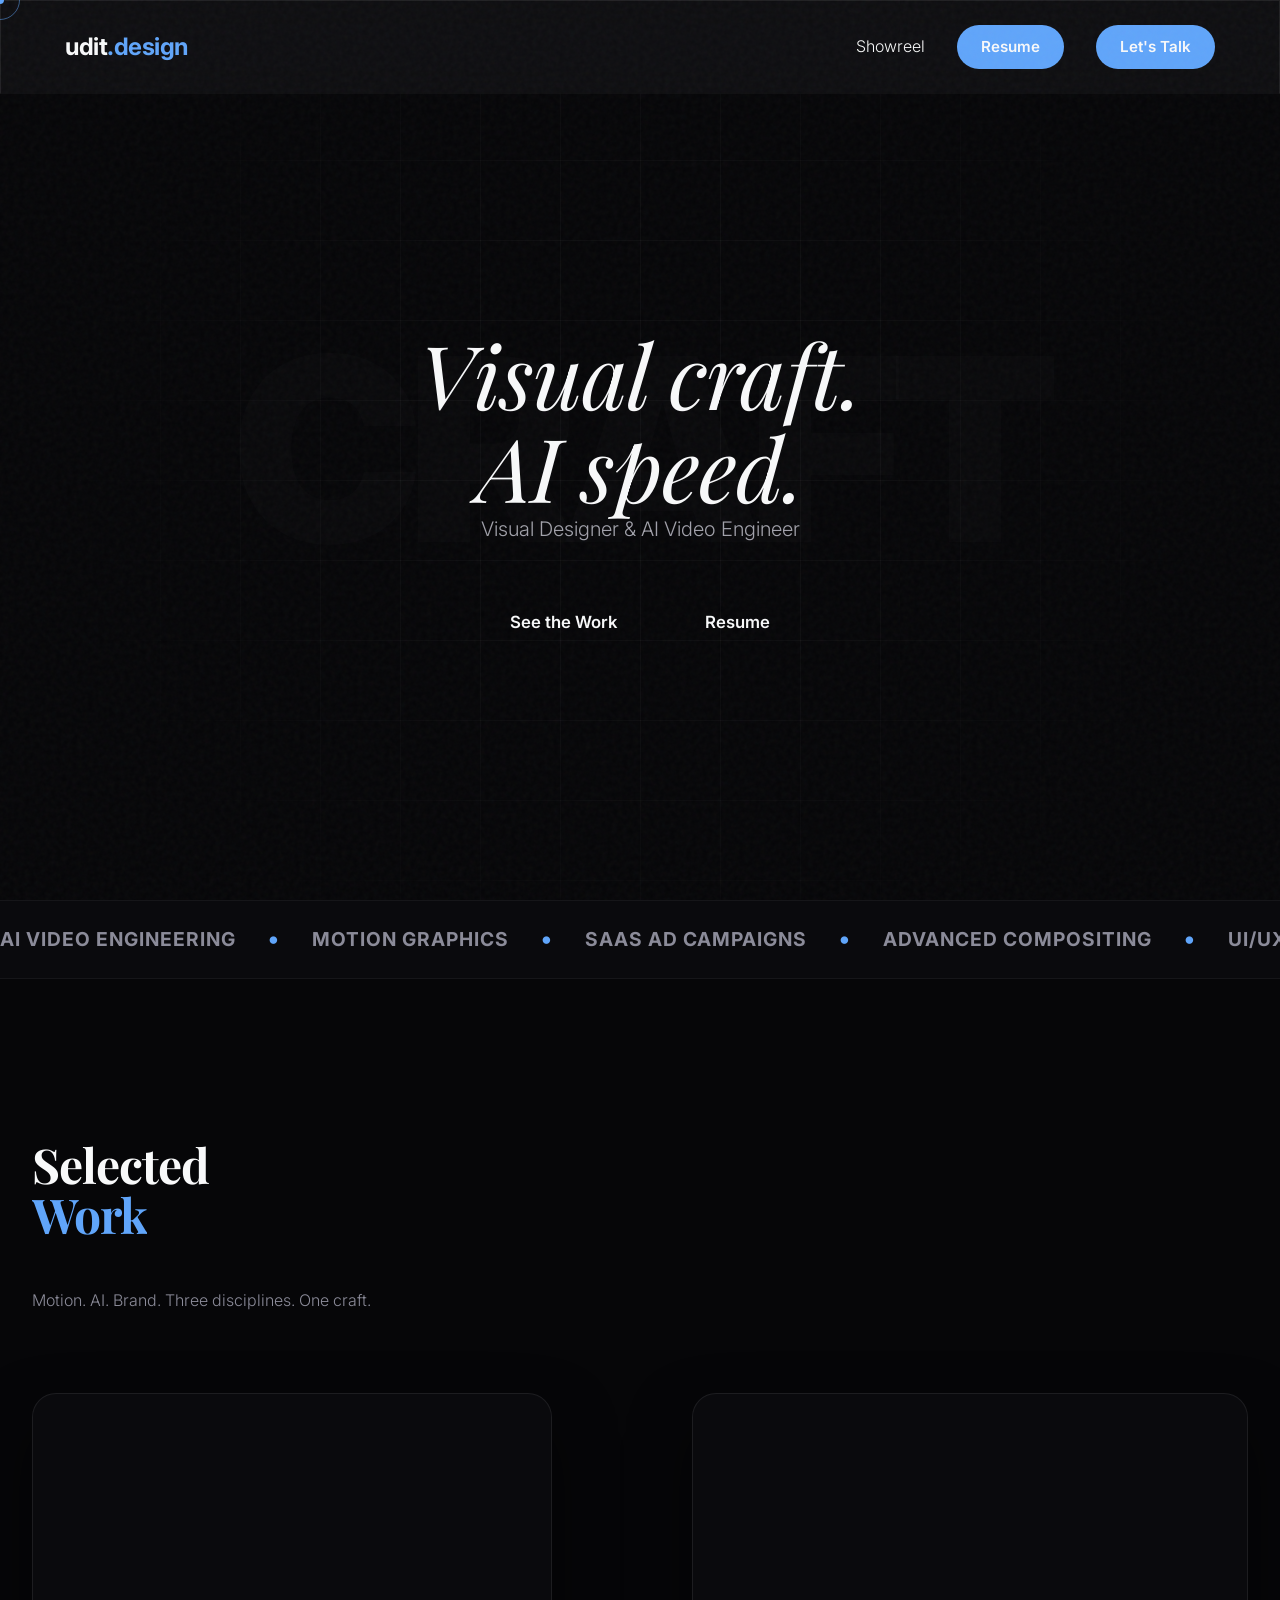
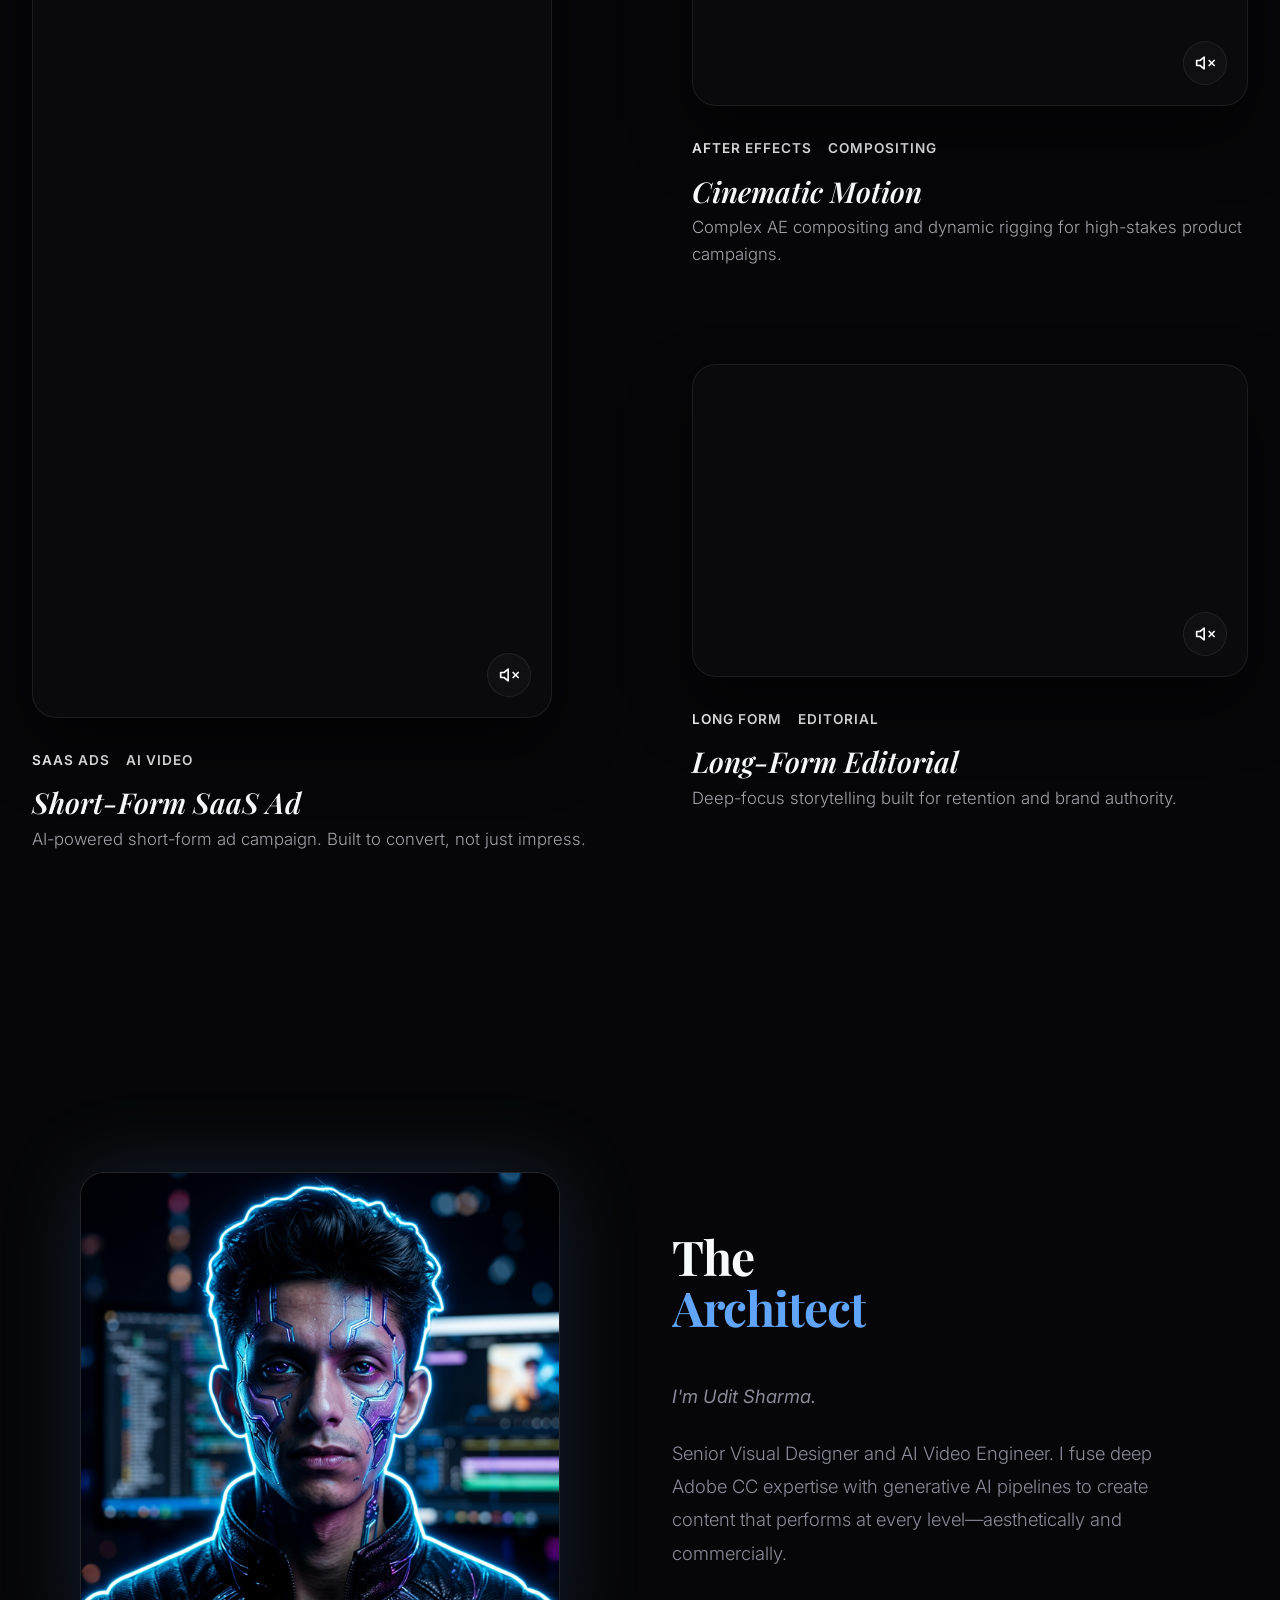
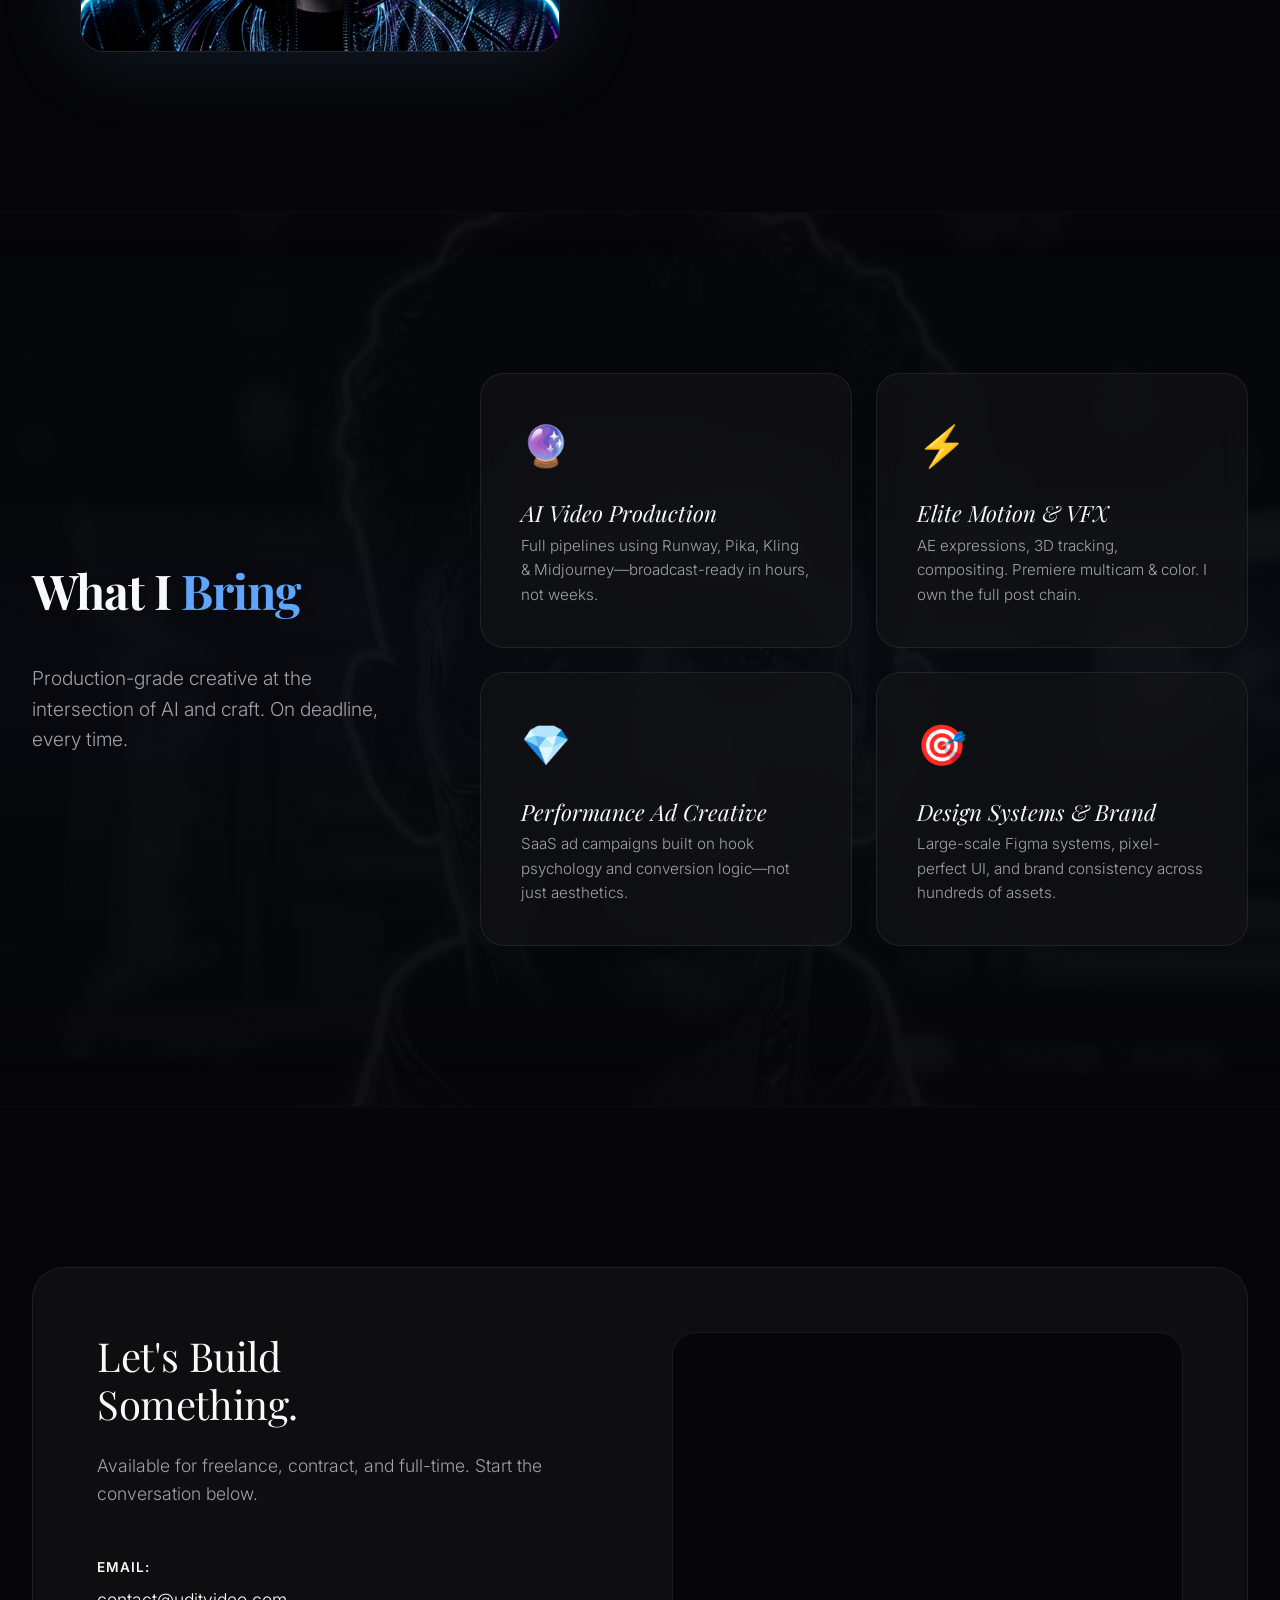
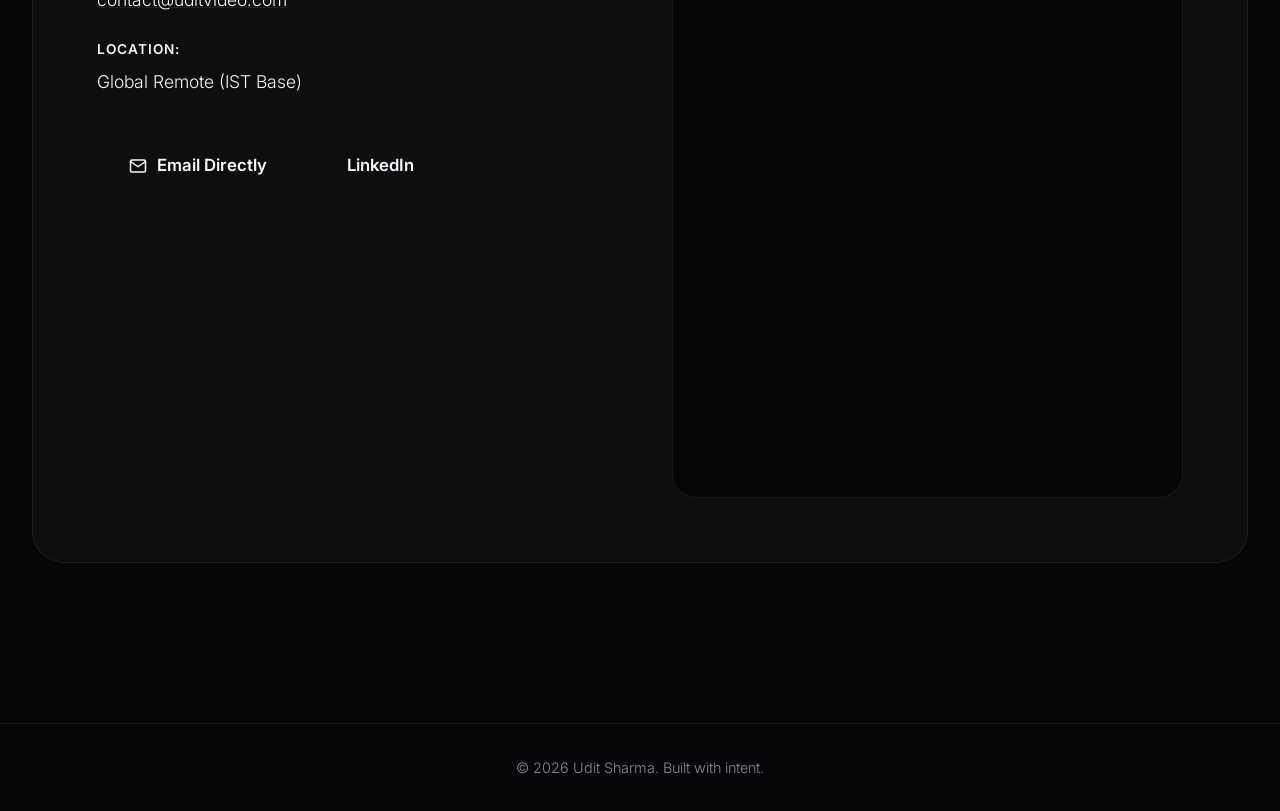
==== index.html @ de8d752f "Replace broken contact form with direct email + LinkedIn CTAs" ====
<!DOCTYPE html>
<html lang="en" class="dark-theme">
<head>
    <meta charset="UTF-8">
    <meta name="viewport" content="width=device-width, initial-scale=1.0">
    <title>Udit Sharma | Elite Visual Designer & AI Innovator</title>
    
    <!-- Google Fonts: Playfair Display (Serif) & Inter (Sans) for Editorial Luxury -->
    <link rel="preconnect" href="https://fonts.googleapis.com">
    <link rel="preconnect" href="https://fonts.gstatic.com" crossorigin>
    <link href="https://fonts.googleapis.com/css2?family=Inter:wght@300;400;500;600&family=Playfair+Display:ital,wght@0,400;0,600;0,800;1,400;1,600&display=swap" rel="stylesheet">
    
    <link rel="stylesheet" href="styles.css">
</head>
<body>
    <!-- Global Grain Texture Layer -->
    <div class="noise-overlay"></div>
    
    <!-- Premium Minimal Grid Layer -->
    <div class="grid-overlay"></div>

    <!-- Custom Cursor -->
    <div class="cursor-dot"></div>
    <div class="cursor-outline"></div>

    <!-- Navigation -->
    <nav class="navbar glass">
        <a href="#" class="logo">udit<span>.design</span></a>
        <button class="nav-toggle" aria-label="Toggle menu" onclick="this.parentElement.classList.toggle('nav-open')">
            <span></span><span></span><span></span>
        </button>
        <div class="nav-links">
            <a href="#work" class="nav-btn secondary">Showreel</a>
            <a href="./resume.html" target="_blank" class="nav-btn primary">Resume</a>
            <a href="#contact" class="nav-btn primary">Let's Talk</a>
        </div>
    </nav>

    <!-- Hero Section -->
    <header class="hero" id="home">
        <!-- Personalized custom hero background derived from user's cover -->
        <div class="hero-bg" style="background-image: url('./assets/hero_image.png');"></div>
        <div class="hero-gradient-overlay"></div>
        
        <div class="hero-content container">
            <h1 class="hero-title reveal-up">Visual craft.<br><span>AI speed.</span></h1>
            <p class="hero-subtitle reveal-up delay-1">Visual Designer & AI Video Engineer</p>
            <div class="hero-actions reveal-up delay-2">
                <a href="#work" class="btn primary">See the Work</a>
                <a href="./resume.html" target="_blank" class="btn secondary">Resume</a>
            </div>
        </div>
    </header>

    <!-- Infinite Scrolling Marquee -->
    <div class="marquee-container">
        <div class="marquee-content">
            <span>AI Video Engineering</span>
            <span class="dot">•</span>
            <span>Motion Graphics</span>
            <span class="dot">•</span>
            <span>SaaS Ad Campaigns</span>
            <span class="dot">•</span>
            <span>Advanced Compositing</span>
            <span class="dot">•</span>
            <span>UI/UX Design</span>
            <span class="dot">•</span>
            <span>Visual Storytelling</span>
            <span class="dot">•</span>
        </div>
        <!-- Duplicate for seamless looping -->
        <div class="marquee-content" aria-hidden="true">
            <span>AI Video Engineering</span>
            <span class="dot">•</span>
            <span>Motion Graphics</span>
            <span class="dot">•</span>
            <span>SaaS Ad Campaigns</span>
            <span class="dot">•</span>
            <span>Advanced Compositing</span>
            <span class="dot">•</span>
            <span>UI/UX Design</span>
            <span class="dot">•</span>
            <span>Visual Storytelling</span>
            <span class="dot">•</span>
        </div>
    </div>

    <!-- Selected Work Section -->
    <section class="work section" id="work">
        <div class="bg-typography-large">CRAFT</div>
        <div class="container">
            <div class="section-header reveal-up">
                <h2 class="section-heading">Selected <br><span class="gradient-text">Work</span></h2>
                <p class="section-desc">Motion. AI. Brand. Three disciplines. One craft.</p>
            </div>
            
            <div class="project-grid custom-video-grid">
                <!-- Left Column: Short Form Video -->
                <div class="grid-col-left">
                    <!-- Project 1: SaaS Ad Campaign -->
                    <div class="project-card reveal-up parallax-card video-card">
                        <div class="project-video-wrapper glass">
                            <button class="mute-btn glass" data-target="yt-player-1" data-muted="true" aria-label="Toggle Sound">
                                <!-- Volume Off (Muted) Icon -->
                                <svg class="icon-muted" width="20" height="20" viewBox="0 0 24 24" fill="none" stroke="currentColor" stroke-width="2" stroke-linecap="round" stroke-linejoin="round"><polygon points="11 5 6 9 2 9 2 15 6 15 11 19 11 5"></polygon><line x1="23" y1="9" x2="17" y2="15"></line><line x1="17" y1="9" x2="23" y2="15"></line></svg>
                                <!-- Volume Up (Unmuted) Icon (hidden by default) -->
                                <svg class="icon-unmuted" style="display: none;" width="20" height="20" viewBox="0 0 24 24" fill="none" stroke="currentColor" stroke-width="2" stroke-linecap="round" stroke-linejoin="round"><polygon points="11 5 6 9 2 9 2 15 6 15 11 19 11 5"></polygon><path d="M15.54 8.46a5 5 0 0 1 0 7.07"></path><path d="M19.07 4.93a10 10 0 0 1 0 14.14"></path></svg>
                            </button>
                            <!-- Added enablejsapi=1 & mute=1 -->
                            <iframe id="yt-player-1" class="project-video-iframe" src="https://www.youtube.com/embed/YpONdk_t36w?enablejsapi=1&autoplay=1&mute=1&controls=1&modestbranding=1&rel=0&playsinline=1&origin=https://uditvideo.com" title="High-Converting SaaS Ad Campaign" frameborder="0" allow="accelerometer; autoplay; clipboard-write; encrypted-media; gyroscope; picture-in-picture; web-share" allowfullscreen style="pointer-events: auto;"></iframe>
                        </div>
                        <div class="project-info">
                            <div class="project-tags">
                                <span>SaaS Ads</span>
                                <span>AI Video</span>
                            </div>
                            <h3>Short-Form SaaS Ad</h3>
                            <p>AI-powered short-form ad campaign. Built to convert, not just impress.</p>
                        </div>
                    </div>
                </div>

                <!-- Right Column: Two Long Form Videos -->
                <div class="grid-col-right">
                    <!-- Project 2: Advanced CC -->
                    <div class="project-card reveal-up parallax-card video-card card-right">
                        <div class="project-video-wrapper-horizontal glass">
                            <button class="mute-btn glass" data-target="yt-player-2" data-muted="true" aria-label="Toggle Sound">
                                <svg class="icon-muted" width="20" height="20" viewBox="0 0 24 24" fill="none" stroke="currentColor" stroke-width="2" stroke-linecap="round" stroke-linejoin="round"><polygon points="11 5 6 9 2 9 2 15 6 15 11 19 11 5"></polygon><line x1="23" y1="9" x2="17" y2="15"></line><line x1="17" y1="9" x2="23" y2="15"></line></svg>
                                <svg class="icon-unmuted" style="display: none;" width="20" height="20" viewBox="0 0 24 24" fill="none" stroke="currentColor" stroke-width="2" stroke-linecap="round" stroke-linejoin="round"><polygon points="11 5 6 9 2 9 2 15 6 15 11 19 11 5"></polygon><path d="M15.54 8.46a5 5 0 0 1 0 7.07"></path><path d="M19.07 4.93a10 10 0 0 1 0 14.14"></path></svg>
                            </button>
                            <!-- Added enablejsapi=1 & mute=1 -->
                            <iframe id="yt-player-2" class="project-video-iframe" src="https://www.youtube.com/embed/v-jFL5a_aQw?enablejsapi=1&autoplay=1&mute=1&controls=1&modestbranding=1&rel=0&playsinline=1&origin=https://uditvideo.com" title="Cinematic Motion Architecture" frameborder="0" allow="accelerometer; autoplay; clipboard-write; encrypted-media; gyroscope; picture-in-picture; web-share" allowfullscreen style="pointer-events: auto;"></iframe>
                        </div>
                        <div class="project-info" style="margin-bottom: 3rem;">
                            <div class="project-tags">
                                <span>After Effects</span>
                                <span>Compositing</span>
                            </div>
                            <h3>Cinematic Motion</h3>
                            <p>Complex AE compositing and dynamic rigging for high-stakes product campaigns.</p>
                        </div>
                    </div>
                    
                    <!-- Project 3: New Video Addition -->
                    <div class="project-card reveal-up parallax-card video-card">
                        <div class="project-video-wrapper-horizontal glass">
                            <button class="mute-btn glass" data-target="yt-player-3" data-muted="true" aria-label="Toggle Sound">
                                <svg class="icon-muted" width="20" height="20" viewBox="0 0 24 24" fill="none" stroke="currentColor" stroke-width="2" stroke-linecap="round" stroke-linejoin="round"><polygon points="11 5 6 9 2 9 2 15 6 15 11 19 11 5"></polygon><line x1="23" y1="9" x2="17" y2="15"></line><line x1="17" y1="9" x2="23" y2="15"></line></svg>
                                <svg class="icon-unmuted" style="display: none;" width="20" height="20" viewBox="0 0 24 24" fill="none" stroke="currentColor" stroke-width="2" stroke-linecap="round" stroke-linejoin="round"><polygon points="11 5 6 9 2 9 2 15 6 15 11 19 11 5"></polygon><path d="M15.54 8.46a5 5 0 0 1 0 7.07"></path><path d="M19.07 4.93a10 10 0 0 1 0 14.14"></path></svg>
                            </button>
                            <iframe id="yt-player-3" class="project-video-iframe" src="https://www.youtube.com/embed/K2YdBwQLN2A?enablejsapi=1&autoplay=1&mute=1&controls=1&modestbranding=1&rel=0&playsinline=1&origin=https://uditvideo.com" title="Long Form Portfolio Piece" frameborder="0" allow="accelerometer; autoplay; clipboard-write; encrypted-media; gyroscope; picture-in-picture; web-share" allowfullscreen style="pointer-events: auto;"></iframe>
                        </div>
                        <div class="project-info">
                            <div class="project-tags">
                                <span>Long Form</span>
                                <span>Editorial</span>
                            </div>
                            <h3>Long-Form Editorial</h3>
                            <p>Deep-focus storytelling built for retention and brand authority.</p>
                        </div>
                    </div>
                </div>
            </div>
        </div>
    </section>

    <!-- About / The Creator Section -->
    <section class="about section" id="about">
        <div class="container">
            <div class="about-grid">
                <div class="about-image reveal-up parallax-card">
                    <img src="./assets/profile_stylized.png" alt="Udit Sharma — Visual Designer" class="profile-pic glass">
                </div>
                <div class="about-text reveal-up" style="transition-delay: 0.1s;">
                    <h2 class="section-heading">The <br><span class="gradient-text">Architect</span></h2>
                    <p class="about-lead">I'm Udit Sharma.</p>
                    <p>Senior Visual Designer and AI Video Engineer. I fuse deep Adobe CC expertise with generative AI pipelines to create content that performs at every level—aesthetically and commercially.</p>
                </div>
            </div>
        </div>
    </section>

    <!-- Expertise Section -->
    <section class="skills section glass-section" id="skills">
        <div class="skills-section-bg"></div>
        <div class="container">
            <div class="skills-grid">
                <div class="skills-text reveal-up">
                    <h2 class="section-heading">What I <span class="gradient-text">Bring</span></h2>
                    <p>Production-grade creative at the intersection of AI and craft. On deadline, every time.</p>
                </div>
                
                <div class="skills-cards">
                    <div class="skill-card glass reveal-up">
                        <div class="skill-icon">🔮</div>
                        <h3>AI Video Production</h3>
                        <p>Full pipelines using Runway, Pika, Kling & Midjourney—broadcast-ready in hours, not weeks.</p>
                    </div>
                    <div class="skill-card glass reveal-up" style="transition-delay: 0.1s;">
                        <div class="skill-icon">⚡</div>
                        <h3>Elite Motion & VFX</h3>
                        <p>AE expressions, 3D tracking, compositing. Premiere multicam & color. I own the full post chain.</p>
                    </div>
                    <div class="skill-card glass reveal-up" style="transition-delay: 0.2s;">
                        <div class="skill-icon">💎</div>
                        <h3>Performance Ad Creative</h3>
                        <p>SaaS ad campaigns built on hook psychology and conversion logic—not just aesthetics.</p>
                    </div>
                    <div class="skill-card glass reveal-up" style="transition-delay: 0.3s;">
                        <div class="skill-icon">🎯</div>
                        <h3>Design Systems & Brand</h3>
                        <p>Large-scale Figma systems, pixel-perfect UI, and brand consistency across hundreds of assets.</p>
                    </div>
                </div>
            </div>
        </div>
    </section>

    <!-- Contact & Booking Section -->
    <section class="contact section" id="contact">
        <div class="container">
            <div class="contact-wrapper glass reveal-up">
                <div class="contact-info-block">
                    <h2>Let's Build<br>Something.</h2>
                    <p>Available for freelance, contract, and full-time. Start the conversation below.</p>
                    
                    <ul class="contact-list">
                        <li>
                            <span class="contact-label">Email:</span>
                            <a href="mailto:contact@uditvideo.com">contact@uditvideo.com</a>
                        </li>
                        <li>
                            <span class="contact-label">Location:</span>
                            <span>Global Remote (IST Base)</span>
                        </li>
                    </ul>

                    <div class="contact-cta-group">
                        <a href="mailto:contact@uditvideo.com" class="btn primary contact-email-btn">
                            <svg width="18" height="18" viewBox="0 0 24 24" fill="none" stroke="currentColor" stroke-width="2" stroke-linecap="round" stroke-linejoin="round"><path d="M4 4h16c1.1 0 2 .9 2 2v12c0 1.1-.9 2-2 2H4c-1.1 0-2-.9-2-2V6c0-1.1.9-2 2-2z"></path><polyline points="22,6 12,13 2,6"></polyline></svg>
                            Email Directly
                        </a>
                        <a href="https://linkedin.com/in/udit-sharma" target="_blank" class="btn secondary">
                            LinkedIn
                        </a>
                    </div>
                </div>
                
                <div class="booking-block glass" style="padding: 2rem; width: 100%; border: 1px solid var(--border-subtle); display: flex; flex-direction: column; overflow: hidden; border-radius: 24px;">
                    <!-- Calendly inline widget begin -->
                    <div class="calendly-inline-widget" data-url="https://calendly.com/letmedoedit/30min?hide_event_type_details=1&hide_gdpr_banner=1&background_color=0c0c0e&text_color=ffffff&primary_color=3b82f6" style="min-width:0;height:700px;width:100%;"></div>
                    <script type="text/javascript" src="https://assets.calendly.com/assets/external/widget.js" async></script>
                    <!-- Calendly inline widget end -->
                </div>
            </div>
        </div>
    </section>

    <footer class="footer">
        <div class="container">
            <p>© 2026 Udit Sharma. Built with intent.</p>
        </div>
    </footer>

    <script src="./app.js"></script>
</body>
</html>
---- styles.css ----
/* --- Custom Properties & Tokens --- */
/* --- CSS Variables --- */
:root {
    /* Deeper, softer luxurious black base */
    --bg-base: #060608; 
    --bg-surface: #0a0a0d;
    --bg-glass: rgba(21, 21, 24, 0.6);
    --text-primary: #f8f9fa;
    --text-secondary: #a1a1aa;
    --text-muted: #8b8b99;
    --accent: #60a5fa; /* Cinematic Blue */
    --accent-glow: rgba(96, 165, 250, 0.15);
    
    --border-subtle: rgba(255, 255, 255, 0.08);
    --border-hover: rgba(255, 255, 255, 0.15);
    
    /* Mix Serif and Sans */
    --font-heading: 'Playfair Display', serif;
    --font-body: 'Inter', sans-serif;
    
    --transition-fast: 0.3s cubic-bezier(0.25, 1, 0.5, 1);
    --transition-smooth: 0.6s cubic-bezier(0.22, 1, 0.36, 1);
    --transition-slow: 0.8s cubic-bezier(0.16, 1, 0.3, 1);
}

/* --- Reset & Global --- */
/* --- Global Resets & Base --- */
* {
    margin: 0;
    padding: 0;
    box-sizing: border-box;
}

html {
    scroll-behavior: smooth;
    font-size: 16px;
}

body {
    background-color: var(--bg-base);
    color: var(--text-primary);
    font-family: var(--font-body);
    font-weight: 300;
    line-height: 1.6;
    overflow-x: hidden;
    -webkit-font-smoothing: antialiased;
    -moz-osx-font-smoothing: grayscale;
}

/* Subtly Grainy Texture Overlay for Film Look */
.noise-overlay {
    position: fixed;
    top: 0;
    left: 0;
    width: 100vw;
    height: 100vh;
    pointer-events: none;
    z-index: 9999;
    background-image: url("data:image/svg+xml,%3Csvg viewBox='0 0 200 200' xmlns='http://www.w3.org/2000/svg'%3E%3Cfilter id='noiseFilter'%3E%3CfeTurbulence type='fractalNoise' baseFrequency='0.85' numOctaves='3' stitchTiles='stitch'/%3E%3C/filter%3E%3Crect width='100%25' height='100%25' filter='url(%23noiseFilter)' opactiy='0.03'/%3E%3C/svg%3E");
    opacity: 0.04;
}

/* Premium Minimal Grid Overlay */
.grid-overlay {
    position: fixed;
    top: 0;
    left: 0;
    width: 100vw;
    height: 100vh;
    pointer-events: none;
    z-index: 0;
    background-image: 
        linear-gradient(to right, rgba(255, 255, 255, 0.03) 1px, transparent 1px),
        linear-gradient(to bottom, rgba(255, 255, 255, 0.03) 1px, transparent 1px);
    background-size: 80px 80px;
    mask-image: radial-gradient(circle at center, black 30%, transparent 80%);
    -webkit-mask-image: radial-gradient(circle at center, black 30%, transparent 80%);
}

::selection {
    background: var(--accent);
    color: #fff;
}

a {
    color: inherit;
    text-decoration: none;
    transition: var(--transition-fast);
}

/* --- Layout Utilities --- */
.container {
    max-width: 1300px;
    margin: 0 auto;
    padding: 0 2rem;
}

.section {
    padding: 10rem 0; /* Massive padding for breathing room */
}

/* --- Glassmorphism Utilities --- */
.glass {
    background: var(--bg-glass);
    backdrop-filter: blur(16px);
    -webkit-backdrop-filter: blur(16px);
    border: 1px solid var(--border-subtle);
}

.gradient-text {
    background: linear-gradient(135deg, var(--accent), var(--accent)); /* Adjusted to use single accent for consistency */
    -webkit-background-clip: text;
    -webkit-text-fill-color: transparent;
    background-clip: text;
}

.section-heading {
    font-size: 3rem;
    font-weight: 700;
    letter-spacing: -1px;
    margin-bottom: 3rem;
}

/* --- Custom Cursor --- */
.cursor-dot, .cursor-outline {
    position: fixed;
    top: 0; left: 0;
    transform: translate(-50%, -50%);
    border-radius: 50%;
    z-index: 9999;
    pointer-events: none;
}

.cursor-dot {
    width: 8px;
    height: 8px;
    background-color: var(--accent);
}

.cursor-outline {
    width: 40px;
    height: 40px;
    border: 1px solid rgba(96, 165, 250, 0.5); /* Adjusted to use accent color */
    transition: width 0.2s, height 0.2s, border-color 0.2s;
}

/* --- Navigation --- */
.navbar {
    position: fixed;
    top: 0; left: 0; right: 0;
    display: flex;
    justify-content: space-between;
    align-items: center;
    padding: 1.5rem 5%;
    z-index: 1000;
    border-bottom: 1px solid transparent;
    transition: var(--transition-fast);
}

.navbar.scrolled {
    border-bottom: 1px solid var(--border-subtle);
}

.logo {
    font-size: 1.5rem;
    font-weight: 700;
    letter-spacing: -0.5px;
}

.logo span {
    color: var(--accent);
}

.nav-links {
    display: flex;
    align-items: center;
    gap: 2rem;
}

.nav-link {
    font-weight: 500;
    color: var(--text-secondary);
}

.nav-link:hover {
    color: var(--text-primary);
}

.nav-btn.primary {
    background: linear-gradient(135deg, var(--accent), var(--accent)); /* Adjusted to use single accent for consistency */
    padding: 0.6rem 1.5rem;
    border-radius: 30px;
    font-weight: 600;
    font-size: 0.95rem;
}

.nav-btn.primary:hover {
    box-shadow: 0 10px 20px -10px var(--accent);
    transform: translateY(-2px);
}

/* About Section */
.about-grid {
    display: grid;
    grid-template-columns: 1fr 1fr;
    gap: 4rem;
    align-items: center;
}

.profile-pic {
    width: 100%;
    max-width: 480px;
    border-radius: 24px;
    border: 1px solid rgba(255, 255, 255, 0.08);
    display: block;
    margin: 0 auto;
    filter: drop-shadow(0 0 40px rgba(96, 165, 250, 0.15)); /* Adjusted to use accent color */
}

.about-text {
    max-width: 500px;
}

.about-lead {
    font-family: var(--font-heading);
    font-size: 2.2rem;
    font-weight: 400;
    font-style: italic;
    color: var(--text-primary);
    margin-bottom: 2rem;
    letter-spacing: 0;
}

.about-text p {
    font-family: var(--font-body);
    font-size: 1.15rem;
    color: var(--text-muted);
    line-height: 1.8;
    margin-bottom: 1.5rem;
}

@media (max-width: 900px) {
    .about-grid {
        grid-template-columns: 1fr;
        text-align: center;
    }
    .about-text {
        max-width: 100%;
        margin: 0 auto;
    }
}

/* --- Hero Section --- */
.hero {
    position: relative;
    min-height: 100vh;
    display: flex;
    align-items: center;
    justify-content: center;
    text-align: center;
    padding-top: 80px;
}

.hero-bg {
    position: absolute;
    inset: 0;
    background-size: cover;
    background-position: center;
    background-attachment: fixed;
    opacity: 0.35;
    z-index: -2;
    filter: saturate(1.2) contrast(1.1);
}

.hero-gradient-overlay {
    position: absolute;
    inset: 0;
    background: linear-gradient(to bottom, rgba(10, 10, 12, 0) 0%, var(--bg-base) 100%);
    z-index: -1;
}

.hero-content {
    max-width: 800px;
    display: flex;
    flex-direction: column;
    align-items: center;
}

.badge {
    display: inline-block;
    padding: 0.5rem 1rem;
    background: rgba(96, 165, 250, 0.1); /* Adjusted to use accent color */
    border: 1px solid rgba(96, 165, 250, 0.2); /* Adjusted to use accent color */
    border-radius: 100px;
    color: var(--accent);
    font-size: 0.875rem;
    font-weight: 600;
    margin-bottom: 2rem;
    letter-spacing: 0.5px;
}

/* --- Marquee / Ticker Tape --- */
.marquee-container {
    width: 100%;
    overflow: hidden;
    background: var(--bg-surface);
    border-top: 1px solid rgba(255,255,255,0.05);
    border-bottom: 1px solid rgba(255,255,255,0.05);
    padding: 1.2rem 0;
    position: relative;
    z-index: 10;
    display: flex; /* Ensures the two content rows sit side-by-side */
    white-space: nowrap;
}

.marquee-content {
    display: flex;
    white-space: nowrap;
    animation: marquee 20s linear infinite;
    align-items: center;
    flex-shrink: 0; /* Prevents text from squishing */
}

.marquee-content span {
    font-size: 1.2rem;
    font-weight: 700;
    text-transform: uppercase;
    letter-spacing: 1px;
    color: var(--text-muted);
}

.marquee-content .dot {
    color: var(--accent);
    margin: 0 2rem;
    font-size: 1.5rem;
}

@keyframes marquee {
    0% { transform: translateX(0); }
    100% { transform: translateX(-100%); }

}

/* --- Section Global Typography Overlap --- */
.bg-typography-large {
    position: absolute;
    top: 50%;
    left: 50%;
    transform: translate(-50%, -50%);
    font-size: 20vw;
    font-weight: 900;
    color: rgba(255, 255, 255, 0.015);
    white-space: nowrap;
    z-index: 0;
    pointer-events: none;
    letter-spacing: -0.05em;
}

/* --- Selected Work Section --- */
/* --- Typography System --- */
h1, h2, h3, h4 {
    font-family: var(--font-heading);
    font-weight: 400; /* Let the serif curves breathe */
    line-height: 1.05;
    letter-spacing: -0.01em;
    color: var(--text-primary);
}

h1 { font-size: 5.5rem; font-style: italic; }
h2 { font-size: 4rem; margin-bottom: 1.5rem; }
h3 { font-size: 1.8rem; letter-spacing: 0; margin-bottom: 0.5rem; font-style: italic; }

p {
    color: var(--text-muted);
}

.hero-subtitle {
    font-size: 1.25rem;
    color: var(--text-secondary);
    margin-bottom: 3rem;
    max-width: 600px;
}

.hero-actions {
    display: flex;
    gap: 1.5rem;
}

.btn {
    padding: 1rem 2rem;
    border-radius: 30px;
    font-weight: 600;
    font-size: 1.05rem;
    cursor: pointer;
}

.primary-btn {
    background: #fff;
    color: #000;
}

.primary-btn:hover {
    transform: translateY(-3px);
    box-shadow: 0 10px 25px -10px rgba(255,255,255,0.5);
}

.secondary-btn {
    background: rgba(255, 255, 255, 0.05);
    border: 1px solid var(--border-subtle);
    color: var(--text-primary);
}

.secondary-btn:hover {
    background: rgba(255, 255, 255, 0.1);
    transform: translateY(-3px);
}

/* --- Project Grid --- */
.project-grid {
    position: relative;
    z-index: 2;
}

.custom-video-grid {
    display: grid;
    grid-template-columns: 1.1fr 1fr;
    gap: 3rem;
    align-items: start;
}

.grid-col-left {
    display: flex;
    flex-direction: column;
    gap: 3rem;
    margin-top: 5rem; /* Align top edge with the horizontal video taking into account the staggered layout logic */
}

.grid-col-right {
    display: flex;
    flex-direction: column;
    gap: 3rem;
}

.card-right {
    margin-top: 5rem;
}

@media (max-width: 900px) {
    .custom-video-grid {
        grid-template-columns: 1fr;
    }
    .card-right {
        margin-top: 0;
    }
}

.project-card {
    group: project-group;
}

.project-img-wrapper {
    position: relative;
    width: 100%;
    aspect-ratio: 16/10;
    overflow: hidden;
    border-radius: 24px;
    margin-bottom: 2rem;
    border: 1px solid var(--border-subtle);
}

.project-video-wrapper {
    position: relative;
    width: 100%;
    aspect-ratio: 9/16;
    max-width: 520px; /* Constrain the width so the vertical video doesn't get overwhelmingly tall */
    margin: 0 auto 2rem 0; /* Align left but keep margin bottom */
    overflow: hidden;
    border-radius: 24px;
    border: 1px solid var(--border-subtle);
    background-color: var(--bg-surface);
    box-shadow: 0 30px 60px rgba(0,0,0,0.5);
}

.mute-btn {
    position: absolute;
    bottom: 20px;
    right: 20px;
    width: 44px;
    height: 44px;
    border-radius: 50%;
    display: flex;
    align-items: center;
    justify-content: center;
    border: 1px solid var(--border-subtle);
    color: var(--text-main);
    cursor: pointer;
    z-index: 10;
    transition: all 0.3s ease;
}

.mute-btn:hover {
    background: rgba(255, 255, 255, 0.1);
    transform: scale(1.05);
}

.project-video-wrapper-horizontal {
    position: relative;
    width: 100%;
    aspect-ratio: 16/9;
    margin: 0 auto 2rem 0;
    overflow: hidden;
    border-radius: 24px;
    border: 1px solid var(--border-subtle);
    background-color: var(--bg-surface);
    box-shadow: 0 30px 60px rgba(0,0,0,0.5);
}

.project-video-iframe {
    position: absolute;
    top: 0;
    left: 0;
    width: 100%;
    height: 100%;
    border: none;
    border-radius: inherit;
}

.project-img {
    width: 100%;
    height: 100%;
    background-size: cover;
    background-position: center;
    transition: transform 0.8s ease;
}

/* Fallback gradients if no images are provided */
.placeholder-1 { background: linear-gradient(45deg, #1f2937, #374151); }
.placeholder-2 { background: linear-gradient(45deg, #312e81, #4c1d95); }

.project-overlay {
    position: absolute;
    inset: 0;
    background: rgba(0,0,0,0.6);
    display: flex;
    align-items: center;
    justify-content: center;
    opacity: 0;
    transition: var(--transition-fast);
}

.view-project {
    padding: 1rem 2rem;
    background: white;
    color: black;
    border-radius: 30px;
    font-weight: 600;
    transform: translateY(20px);
    transition: var(--transition-fast);
}

.project-card:hover .project-img {
    transform: scale(1.05);
}

.project-card:hover .project-overlay {
    opacity: 1;
}

.project-card:hover .view-project {
    transform: translateY(0);
}

.project-tags {
    display: flex;
    gap: 1rem;
    margin-bottom: 1rem;
}

.project-tags span {
    font-size: 0.85rem;
    color: var(--accent-blue);
    font-weight: 600;
    text-transform: uppercase;
    letter-spacing: 1px;
}

.project-info h3 {
    font-size: 1.8rem;
    margin-bottom: 0.5rem;
    font-weight: 600;
}

.project-info p {
    color: var(--text-secondary);
    font-size: 1.05rem;
}

/* --- Skills Section --- */
.skills-grid {
    display: grid;
    grid-template-columns: 1fr 2fr;
    gap: 4rem;
    align-items: center;
}

.skills-text p {
    font-size: 1.2rem;
    color: var(--text-secondary);
}

.skills-cards {
    display: grid;
    grid-template-columns: repeat(2, 1fr);
    gap: 1.5rem;
}

.skill-card {
    padding: 2.5rem;
    border-radius: 24px;
    transition: var(--transition-fast);
}

.glass-section {
    position: relative;
    background: linear-gradient(180deg, rgba(21,21,24,0) 0%, rgba(59, 130, 246, 0.03) 50%, rgba(21,21,24,0) 100%);
    border-top: 1px solid rgba(255,255,255,0.03);
    border-bottom: 1px solid rgba(255,255,255,0.03);
}


.skill-card:hover {
    transform: translateY(-10px);
    border-color: var(--border-hover);
    background: rgba(255, 255, 255, 0.03);
}

.skill-icon {
    font-size: 2.5rem;
    margin-bottom: 1.5rem;
}

.skill-card h3 {
    font-size: 1.4rem;
    margin-bottom: 0.5rem;
}

.skill-card p {
    color: var(--text-secondary);
    font-size: 0.95rem;
}

/* --- Contact Section --- */
.contact-wrapper {
    display: grid;
    grid-template-columns: 1fr 1fr;
    gap: 4rem;
    padding: 4rem;
    border-radius: 32px;
    overflow: hidden; /* Prevent Calendly widget from clipping outside */
}

.contact-info-block h2 {
    font-size: 2.5rem;
    line-height: 1.2;
    margin-bottom: 1.5rem;
}

.contact-info-block p {
    color: var(--text-secondary);
    margin-bottom: 3rem;
    font-size: 1.1rem;
}

.contact-list {
    list-style: none;
}

.contact-list li {
    margin-bottom: 1.5rem;
    font-size: 1.1rem;
}

.contact-label {
    display: block;
    font-size: 0.85rem;
    color: var(--accent-blue);
    text-transform: uppercase;
    letter-spacing: 1px;
    font-weight: 600;
    margin-bottom: 0.5rem;
}

.contact-list a {
    color: #fff;
    text-decoration: underline;
    text-decoration-color: var(--border-subtle);
    transition: var(--transition-fast);
}

.contact-list a:hover {
    color: var(--accent-purple);
    text-decoration-color: var(--accent-purple);
}

.booking-block {
    background: var(--bg-base);
    border-radius: 16px;
    overflow: hidden;
}

/* --- Footer --- */
.footer {
    padding: 2rem 0;
    text-align: center;
    border-top: 1px solid var(--border-subtle);
    color: var(--text-secondary);
    font-size: 0.9rem;
}

/* --- Scroll Animations --- */
.reveal-up {
    opacity: 0;
    transform: translateY(40px);
    transition: opacity 1s cubic-bezier(0.2, 0.8, 0.2, 1), transform 1s cubic-bezier(0.2, 0.8, 0.2, 1);
}

.reveal-up.active {
    opacity: 1;
    transform: translateY(0);
}

/* --- Contact Form Styles --- */
.contact-cta-group {
    margin-top: 2.5rem;
    display: flex;
    flex-direction: row;
    gap: 1rem;
    flex-wrap: wrap;
}

.contact-email-btn {
    display: inline-flex;
    align-items: center;
    gap: 0.6rem;
}

/* --- Section Background Injections --- */
.skills {
    position: relative;
    overflow: hidden;
}

.skills-section-bg {
    position: absolute;
    top: 0; right: 0; bottom: 0; left: 0;
    background-image: url('./assets/profile_stylized.png');
    background-size: cover;
    background-position: center 20%;
    opacity: 0.04; /* Very subtle, cinematic face blending */
    mix-blend-mode: luminosity; /* Pulls all color out and makes it part of the texture */
    pointer-events: none;
    z-index: 0;
}

.skills .container {
    position: relative;
    z-index: 1; /* Keep content above face texture */
}

/* ============================================
   MOBILE & RESPONSIVE STYLES
   ============================================ */

/* --- Hamburger Nav Toggle --- */
.nav-toggle {
    display: none;
    flex-direction: column;
    justify-content: center;
    gap: 5px;
    width: 36px;
    height: 36px;
    padding: 4px;
    background: transparent;
    border: none;
    cursor: pointer;
    z-index: 200;
}
.nav-toggle span {
    display: block;
    width: 100%;
    height: 2px;
    background: var(--text-primary);
    border-radius: 2px;
    transition: var(--transition-fast);
}
.nav-open .nav-toggle span:nth-child(1) {
    transform: translateY(7px) rotate(45deg);
}
.nav-open .nav-toggle span:nth-child(2) {
    opacity: 0;
}
.nav-open .nav-toggle span:nth-child(3) {
    transform: translateY(-7px) rotate(-45deg);
}

/* --- Tablet: 992px --- */
@media screen and (max-width: 992px) {
    .project-grid,
    .skills-grid,
    .contact-wrapper,
    .about-grid {
        grid-template-columns: 1fr;
        gap: 3rem;
    }
    .card-left, .card-right { margin-top: 0; }

    /* Stack the custom video grid vertically on tablet */
    .custom-video-grid {
        display: flex;
        flex-direction: column;
        gap: 3rem;
    }
    .grid-col-left,
    .grid-col-right {
        margin-top: 0 !important;
        width: 100%;
    }
    .project-video-wrapper {
        max-width: 420px;
        margin: 0 auto 1.5rem;
    }
}

/* --- Mobile: 768px --- */
@media screen and (max-width: 768px) {
    /* Core Layout */
    .section { padding: 5rem 0; }
    .container { padding: 0 1.25rem; }

    /* Typography */
    .hero-title   { font-size: clamp(2.8rem, 11vw, 5rem); line-height: 1.1; }
    h2            { font-size: clamp(2rem, 8vw, 3rem); }
    h3            { font-size: 1.25rem; }
    .hero-subtitle { font-size: 1rem; letter-spacing: 0.05em; }
    .about-lead   { font-size: 1.5rem; }
    .section-desc { font-size: 1rem; }
    .bg-typography-large { font-size: 28vw; top: 20%; }

    /* --- Navigation --- */
    .nav-toggle { display: flex; }
    .nav-links {
        display: none;
        position: fixed;
        inset: 0;
        background: rgba(10, 10, 12, 0.97);
        flex-direction: column;
        align-items: center;
        justify-content: center;
        gap: 2rem;
        z-index: 100;
        backdrop-filter: blur(20px);
    }
    .nav-open .nav-links {
        display: flex;
    }
    .nav-links .nav-btn {
        font-size: 1.4rem;
        padding: 1rem 2.5rem;
    }

    /* --- Hero --- */
    .hero {
        align-items: flex-end;
        text-align: left;
        padding-bottom: 4rem;
    }
    .hero-content { padding: 0 1.25rem; }
    .hero-actions {
        flex-direction: row;
        gap: 1rem;
        justify-content: flex-start;
    }
    .hero-actions .btn {
        padding: 0.85rem 1.5rem;
        font-size: 0.9rem;
    }

    /* --- Video Grid --- */
    .custom-video-grid {
        display: flex;
        flex-direction: column;
        gap: 2.5rem;
    }
    .grid-col-left,
    .grid-col-right {
        margin-top: 0 !important;
        width: 100%;
    }
    .project-video-wrapper {
        aspect-ratio: 9 / 16;
        max-width: 100%;
        margin: 0 auto 1rem;
    }
    .project-video-wrapper-horizontal {
        aspect-ratio: 16 / 9;
        max-width: 100%;
        margin: 0 auto 1rem;
    }
    .project-card { margin-bottom: 1rem; }
    .project-info { padding: 0.5rem 0; }
    .project-info h3 { font-size: 1.2rem; }
    .project-info p  { font-size: 0.9rem; }

    /* --- About --- */
    .about-grid { gap: 2rem; }
    .about-image { max-width: 280px; margin: 0 auto; }
    .profile-pic { border-radius: 20px; }

    /* --- Skills --- */
    .skills-grid { gap: 2.5rem; }
    .skills-cards {
        grid-template-columns: 1fr;
        gap: 1rem;
    }
    .skill-card { padding: 1.75rem; border-radius: 18px; }
    .skill-icon { font-size: 1.6rem; margin-bottom: 0.75rem; }

    /* --- Contact --- */
    .contact-wrapper {
        display: flex;
        flex-direction: column;
        gap: 2rem;
        padding: 1.5rem;
        overflow: hidden;
    }
    .booking-block {
        width: 100% !important;
        max-width: 100% !important;
        overflow: hidden;
        padding: 0 !important;
    }
    .contact-info-block h2 { font-size: clamp(1.8rem, 7vw, 2.5rem); }
    .calendly-inline-widget {
        min-width: 0 !important;
        width: 100% !important;
        height: 580px !important;
    }

    /* --- Footer --- */
    .footer { padding: 2rem 0; }
    .footer p { font-size: 0.85rem; }

    /* --- Marquee --- */
    .marquee-content { gap: 1.5rem; font-size: 0.85rem; }
}

/* --- Small Mobile: 480px --- */
@media screen and (max-width: 480px) {
    .hero-title { font-size: clamp(2.2rem, 12vw, 3.2rem); }
    .hero-actions { flex-direction: column; align-items: flex-start; }
    .hero-actions .btn { width: 100%; text-align: center; }
    .skills-cards { grid-template-columns: 1fr; }
    .skill-card { padding: 1.5rem; }
    .section-heading { letter-spacing: -0.02em; }
}
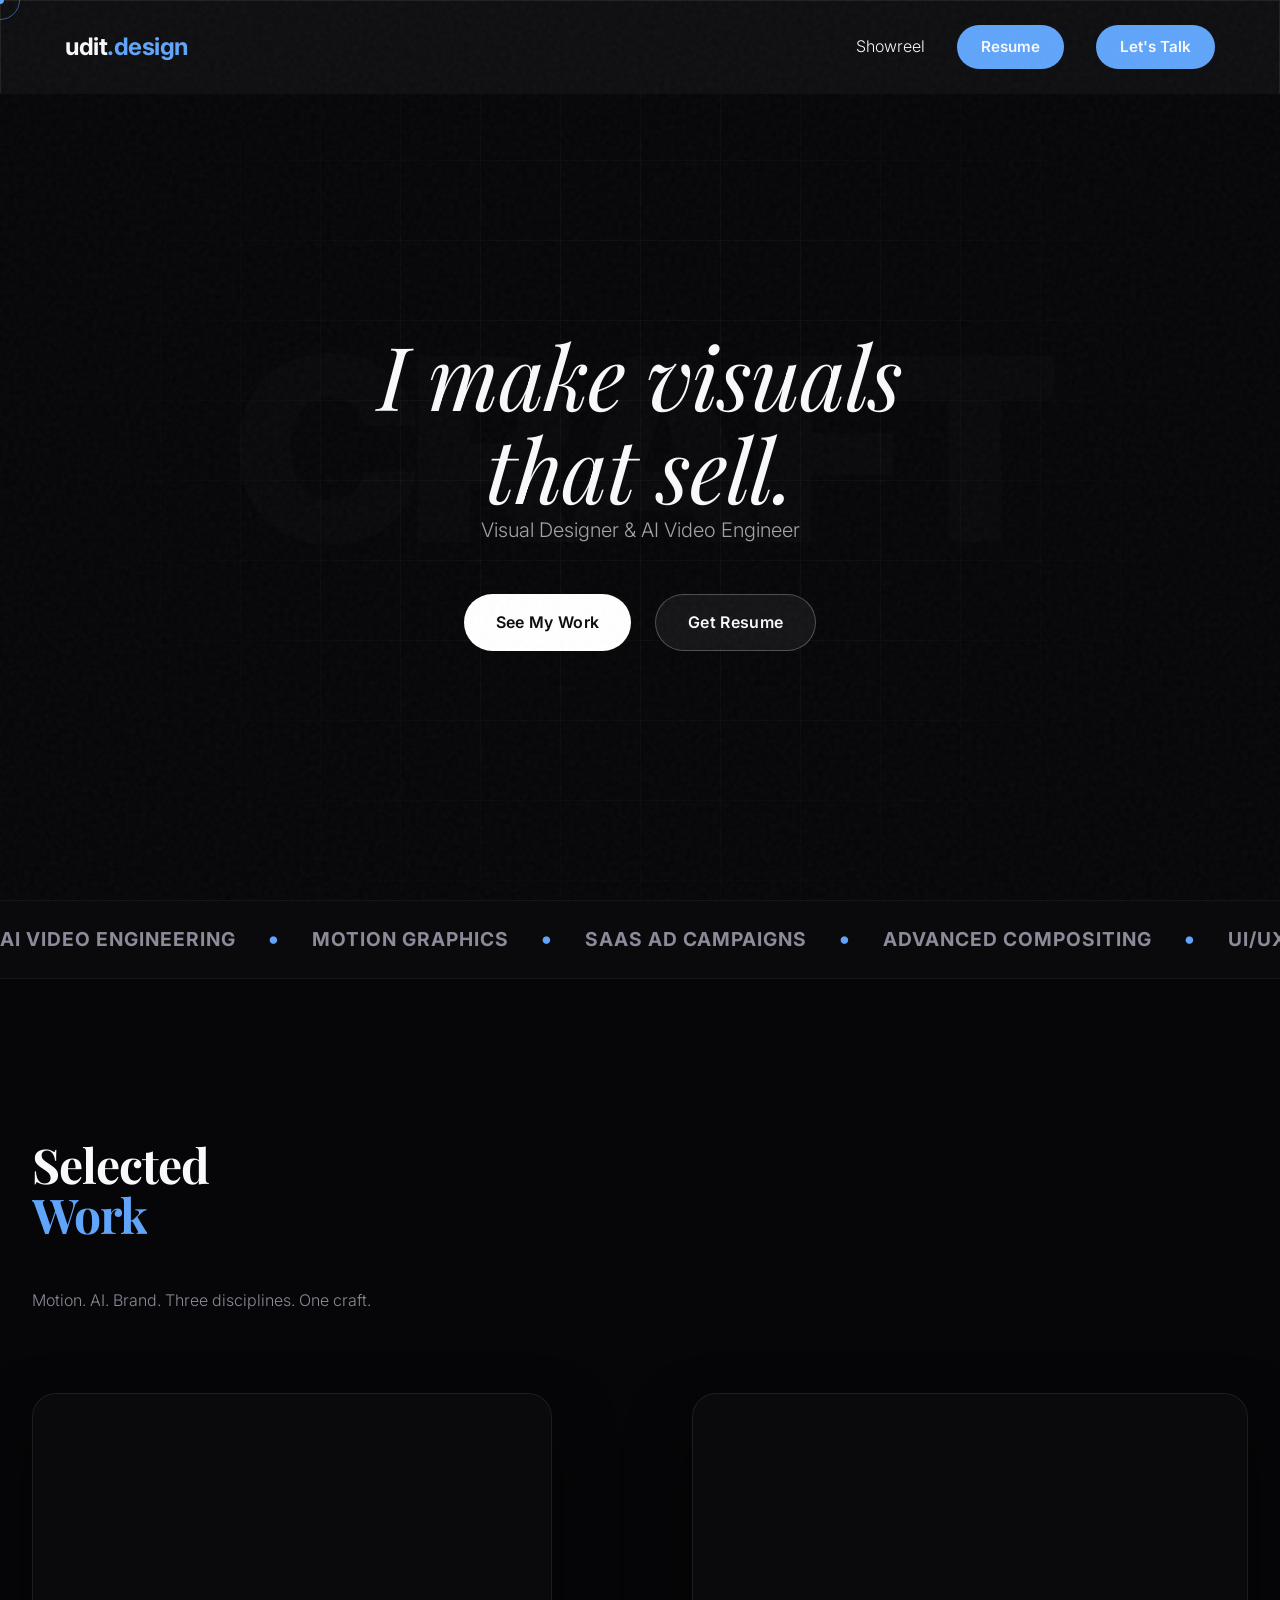
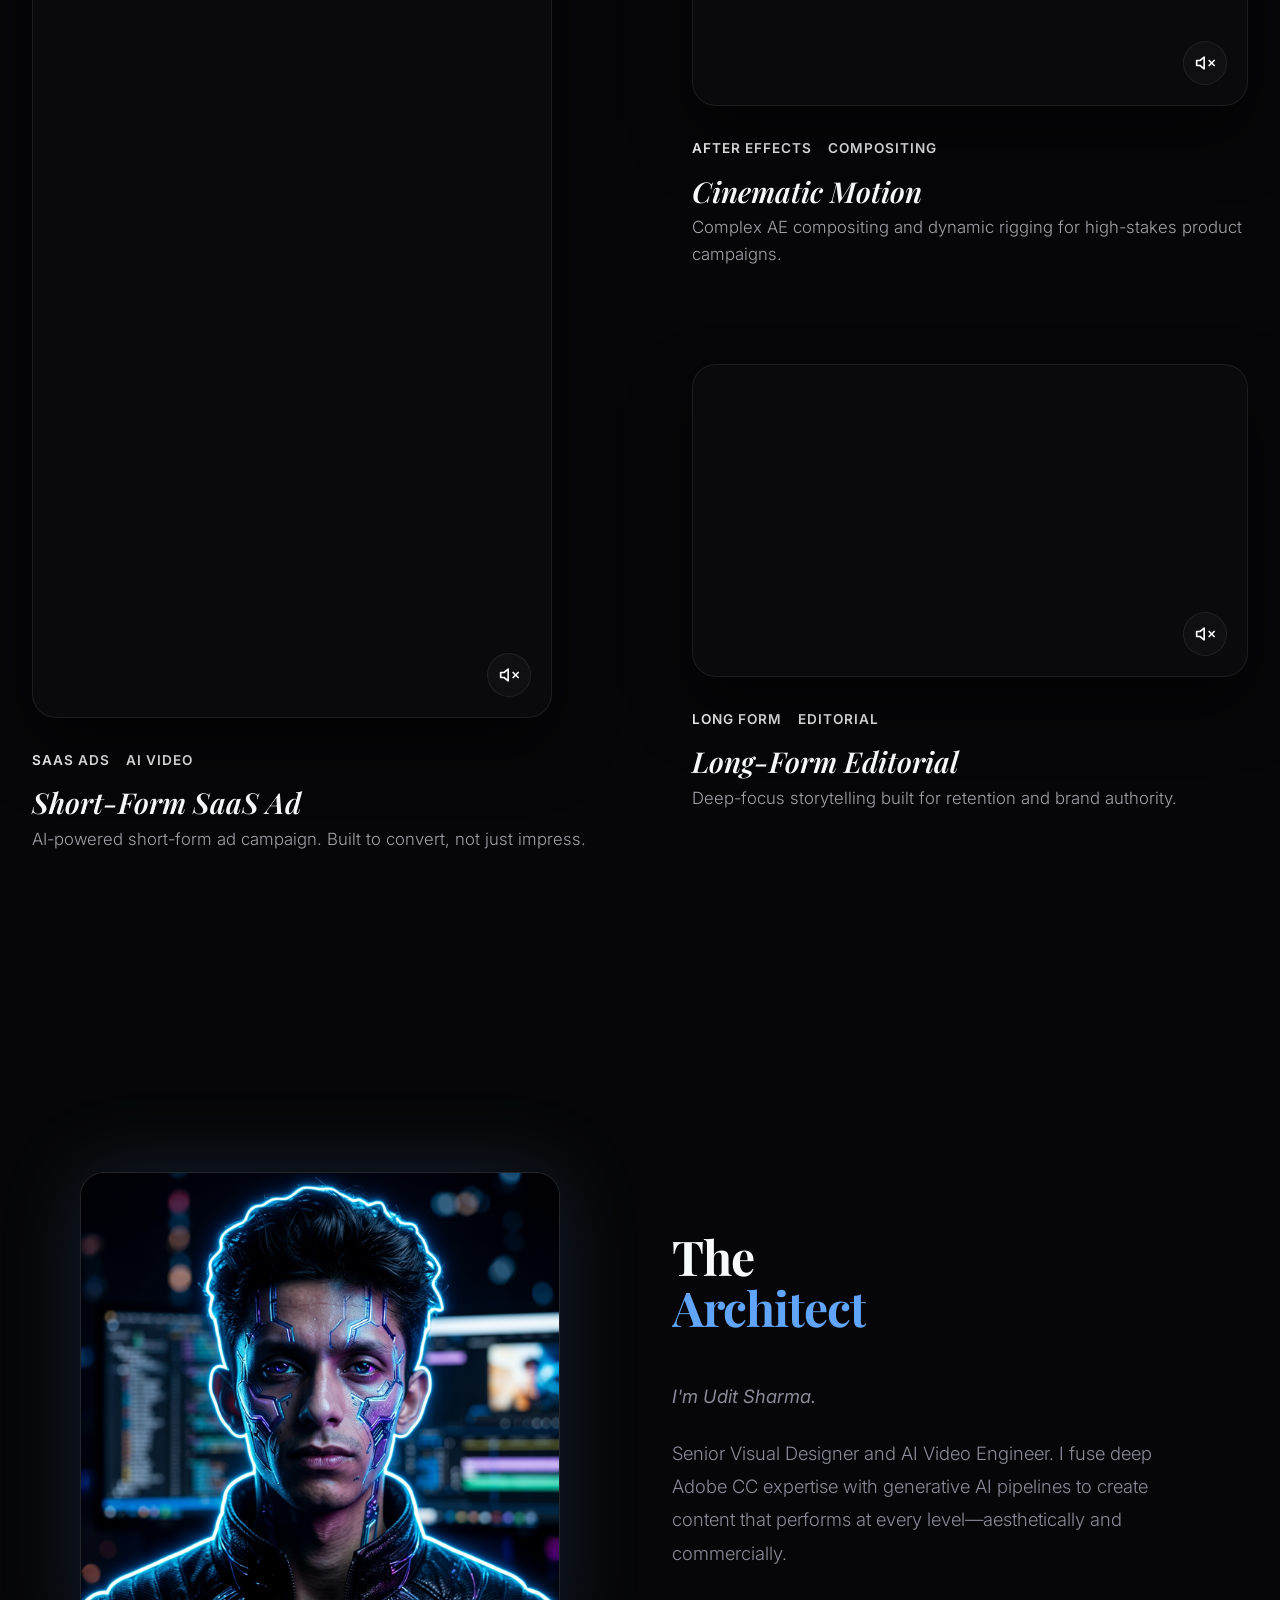
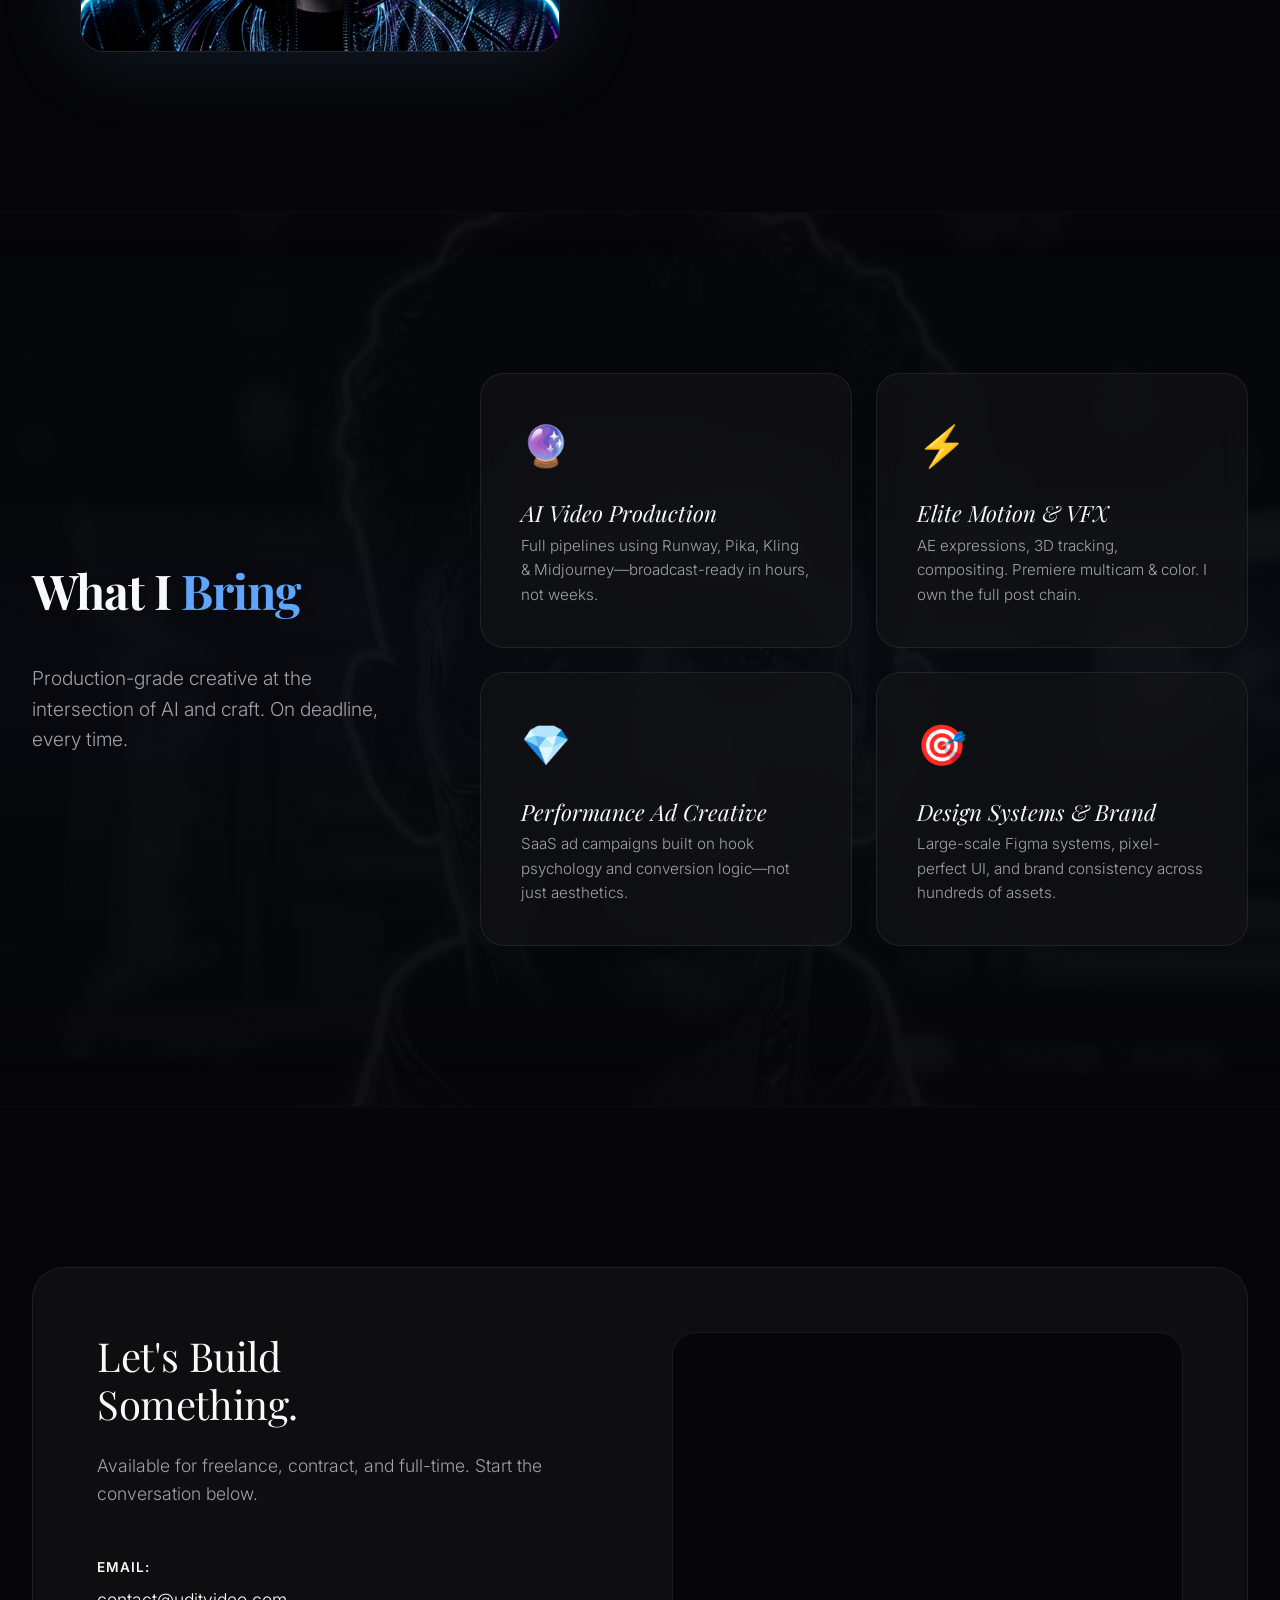
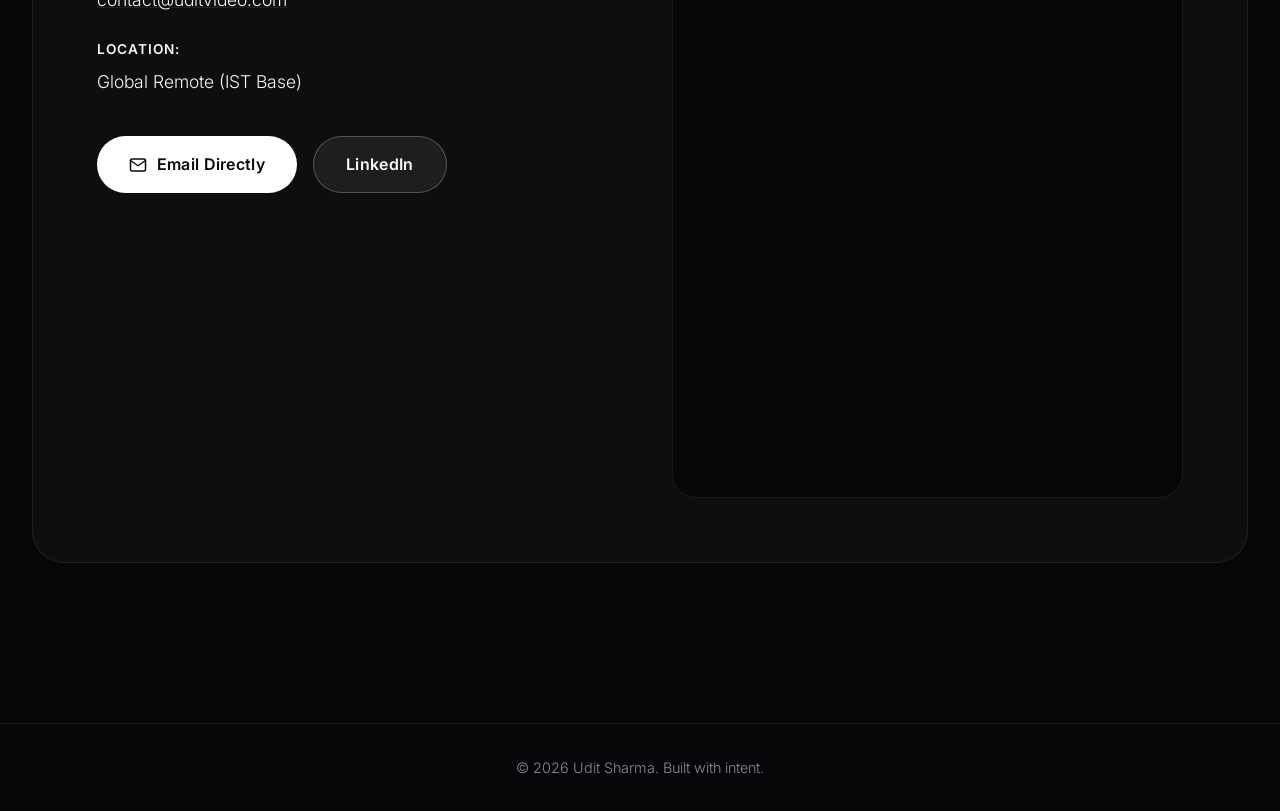
==== commit 3380277c: "Fix hero button visibility: solid primary + glass secondary; new hero tagline" ====
--- a/index.html
+++ b/index.html
@@ -43,11 +43,11 @@
         <div class="hero-gradient-overlay"></div>
         
         <div class="hero-content container">
-            <h1 class="hero-title reveal-up">Visual craft.<br><span>AI speed.</span></h1>
+            <h1 class="hero-title reveal-up">I make visuals<br><span>that sell.</span></h1>
             <p class="hero-subtitle reveal-up delay-1">Visual Designer & AI Video Engineer</p>
             <div class="hero-actions reveal-up delay-2">
-                <a href="#work" class="btn primary">See the Work</a>
-                <a href="./resume.html" target="_blank" class="btn secondary">Resume</a>
+                <a href="#work" class="btn primary">See My Work</a>
+                <a href="./resume.html" target="_blank" class="btn secondary">Get Resume</a>
             </div>
         </div>
     </header>
--- a/styles.css
+++ b/styles.css
@@ -387,31 +387,45 @@
 }
 
 .btn {
-    padding: 1rem 2rem;
-    border-radius: 30px;
+    display: inline-flex;
+    align-items: center;
+    justify-content: center;
+    gap: 0.5rem;
+    padding: 0.9rem 2rem;
+    border-radius: 50px;
     font-weight: 600;
-    font-size: 1.05rem;
+    font-size: 1rem;
     cursor: pointer;
-}
-
+    letter-spacing: 0.02em;
+    transition: transform 0.2s ease, box-shadow 0.2s ease, background 0.2s ease;
+    border: none;
+}
+
+/* Primary: solid white fill */
+.btn.primary,
 .primary-btn {
-    background: #fff;
-    color: #000;
-}
-
+    background: #ffffff;
+    color: #0a0a0c;
+    box-shadow: 0 0 0 0 rgba(255,255,255,0);
+}
+.btn.primary:hover,
 .primary-btn:hover {
     transform: translateY(-3px);
-    box-shadow: 0 10px 25px -10px rgba(255,255,255,0.5);
-}
-
+    box-shadow: 0 8px 30px -8px rgba(255,255,255,0.4), 0 0 0 1px rgba(255,255,255,0.2);
+}
+
+/* Secondary: glass border */
+.btn.secondary,
 .secondary-btn {
-    background: rgba(255, 255, 255, 0.05);
-    border: 1px solid var(--border-subtle);
+    background: rgba(255, 255, 255, 0.06);
     color: var(--text-primary);
-}
-
+    border: 1.5px solid rgba(255, 255, 255, 0.25);
+    backdrop-filter: blur(8px);
+}
+.btn.secondary:hover,
 .secondary-btn:hover {
-    background: rgba(255, 255, 255, 0.1);
+    background: rgba(255, 255, 255, 0.12);
+    border-color: rgba(255, 255, 255, 0.5);
     transform: translateY(-3px);
 }
 
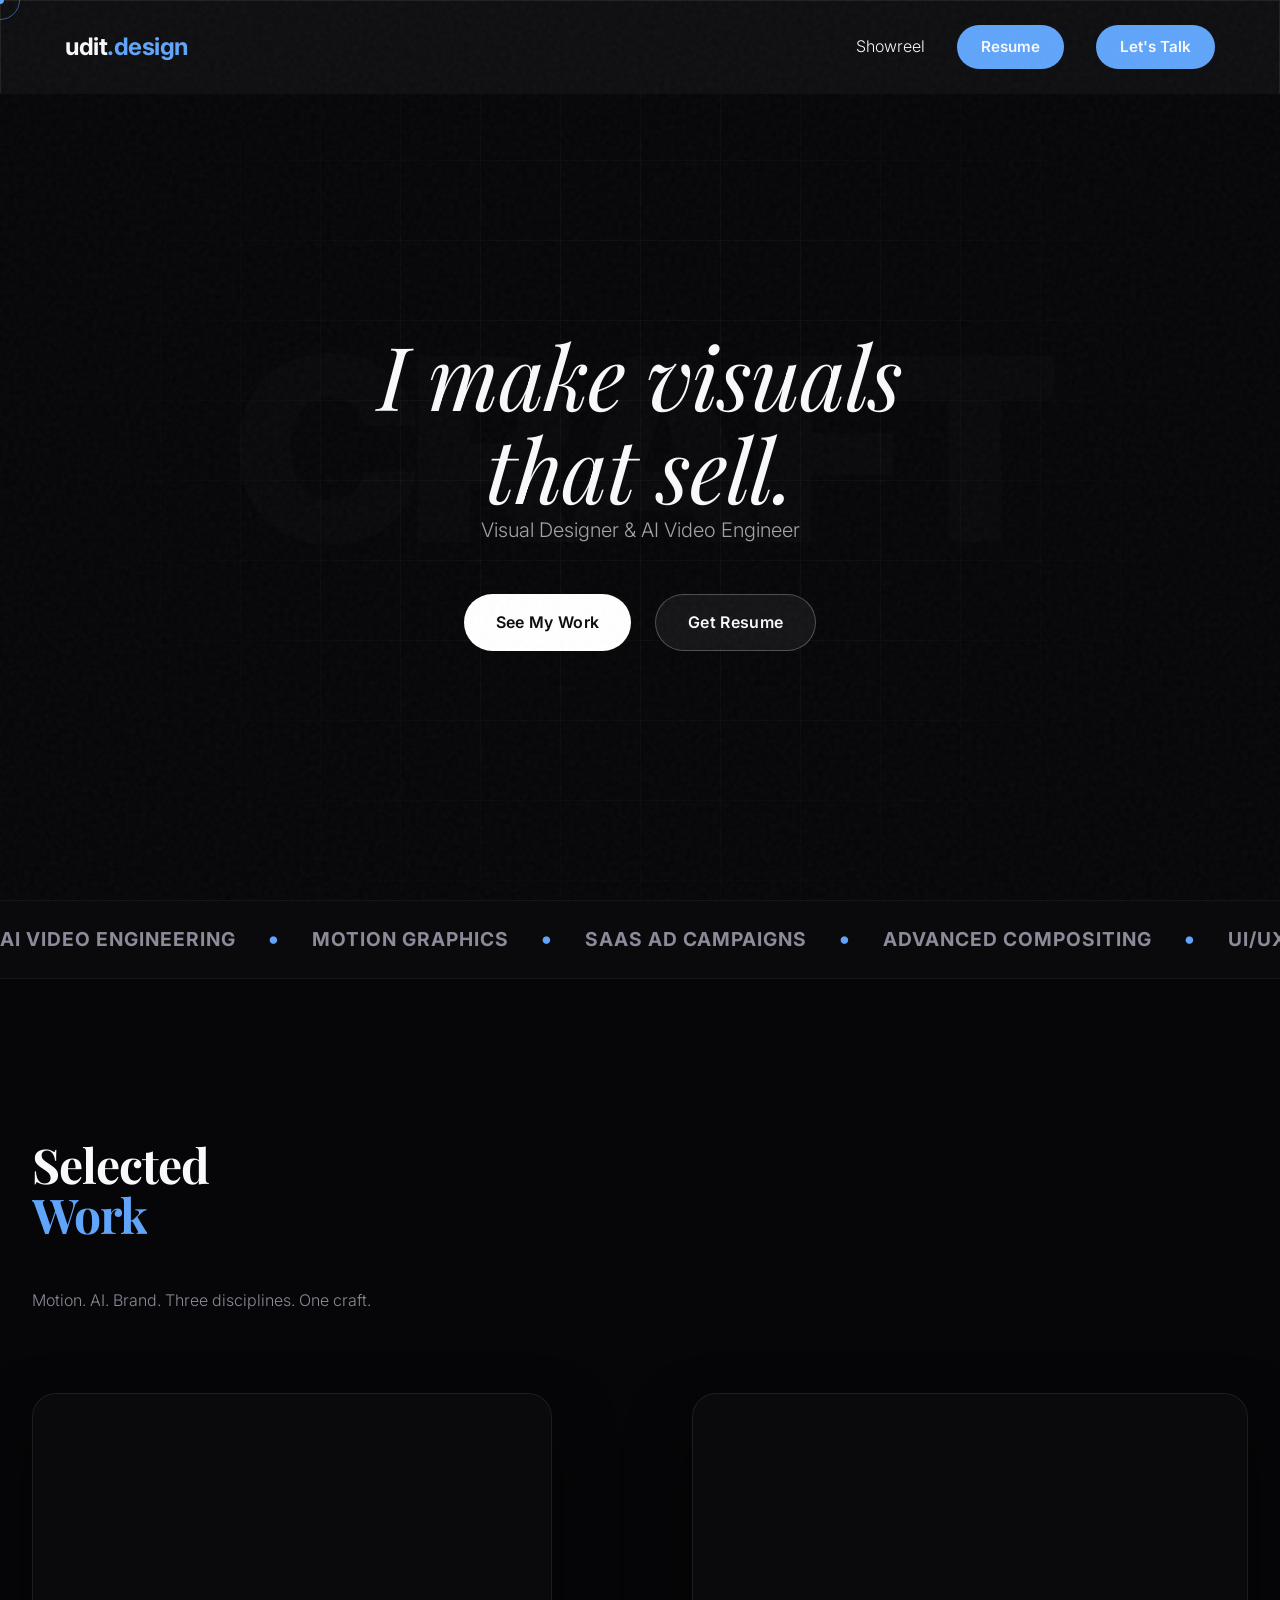
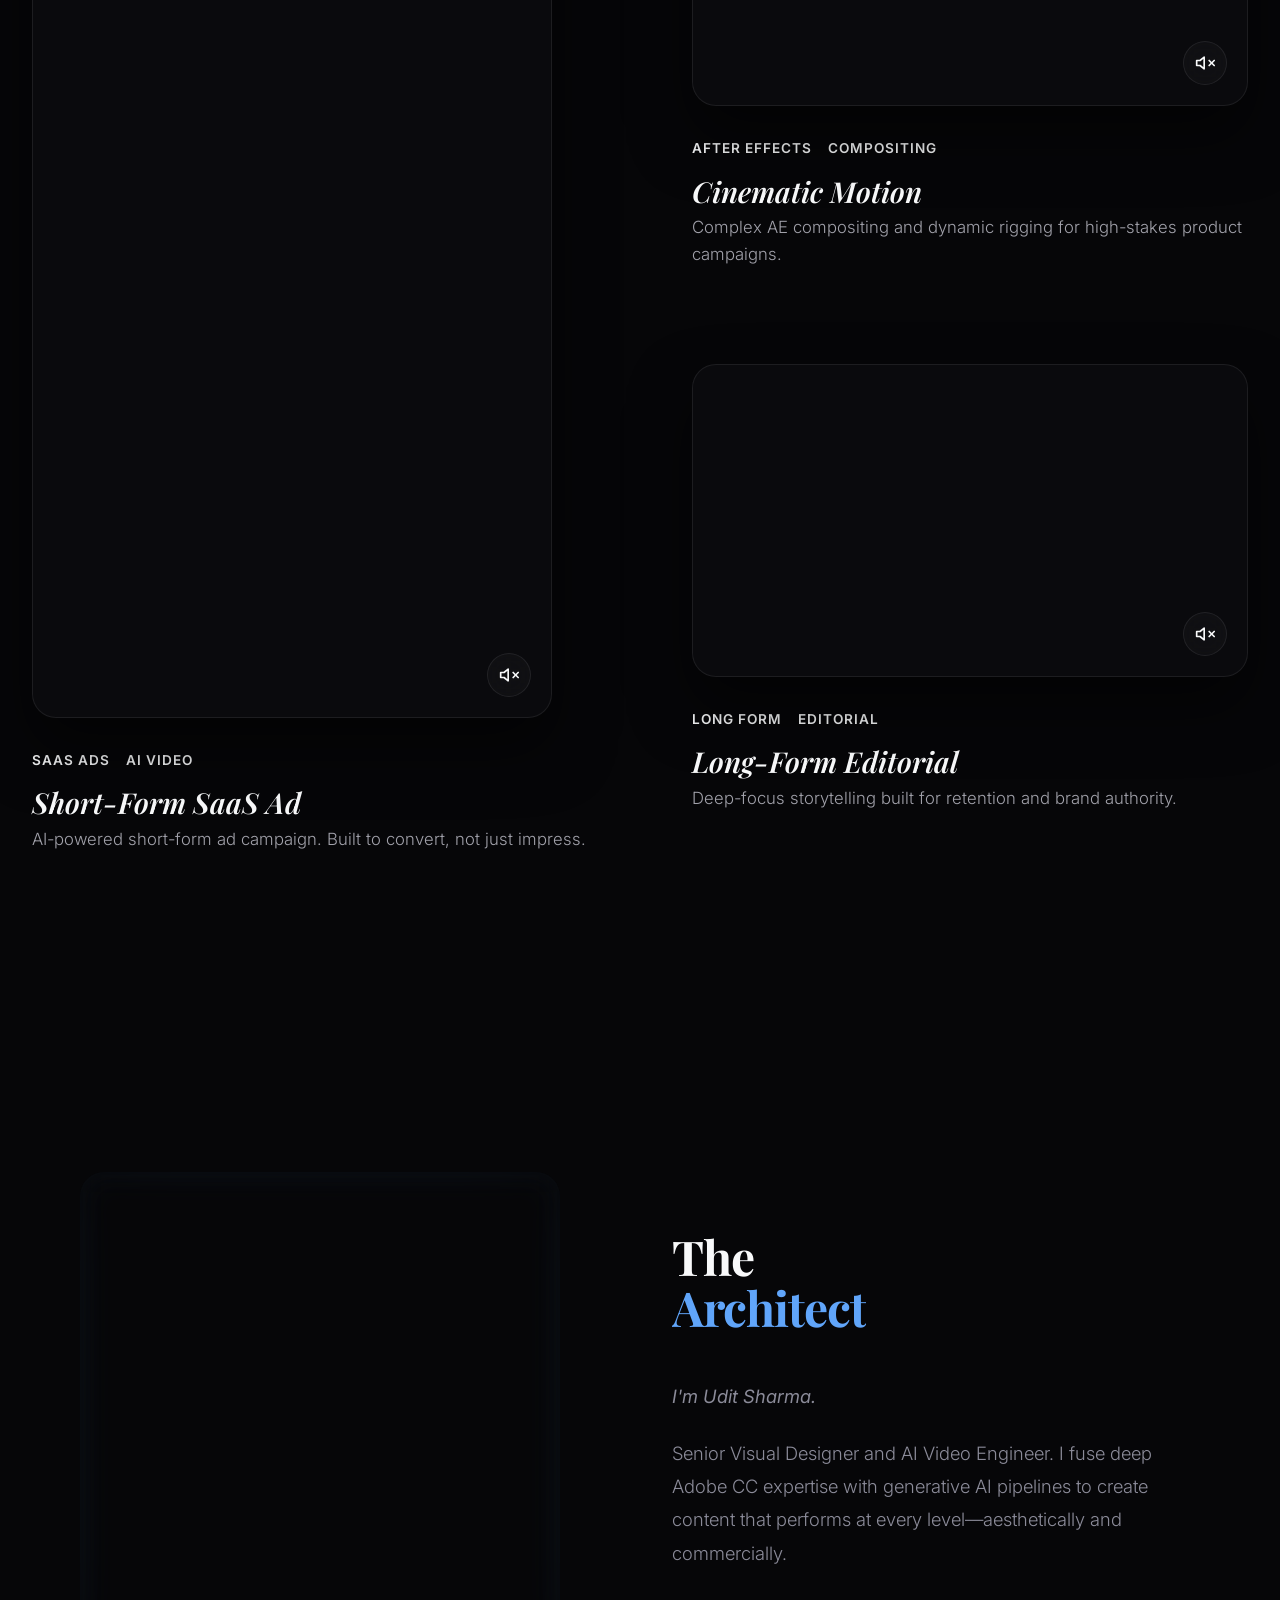
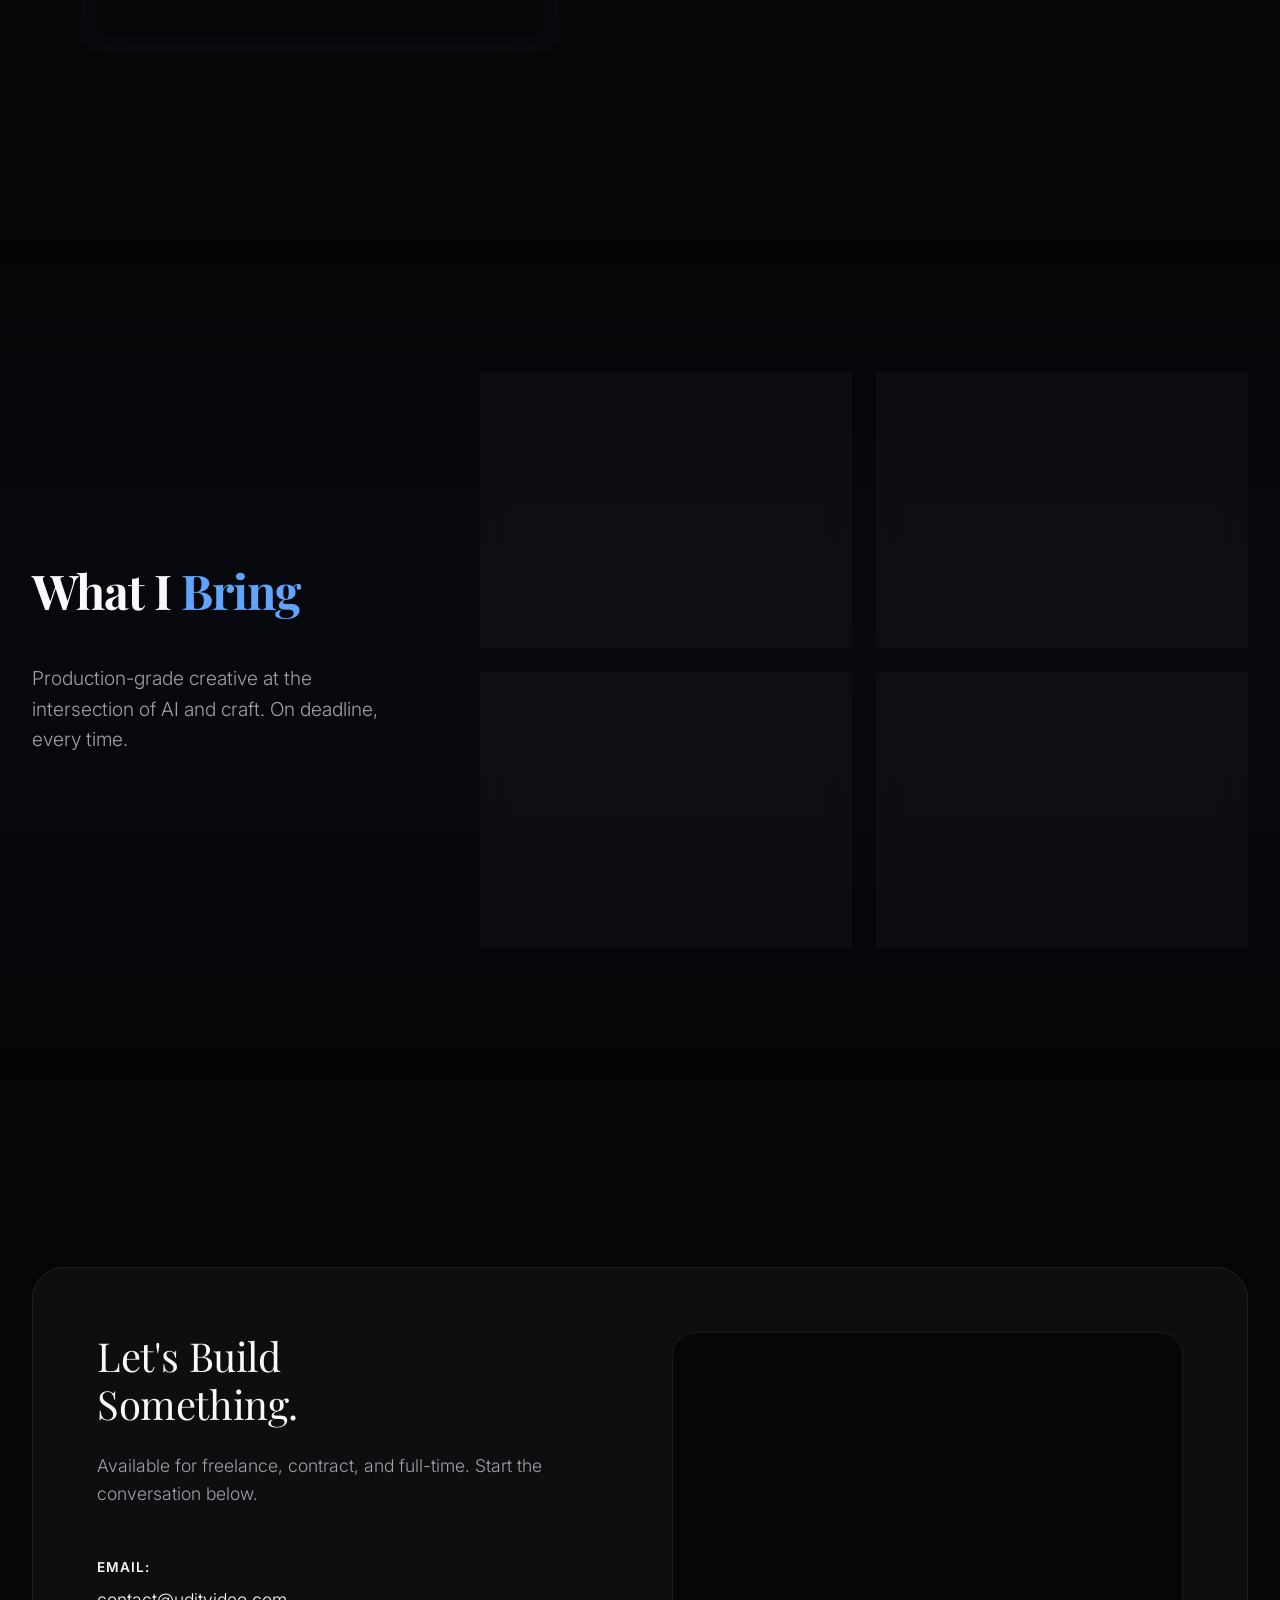
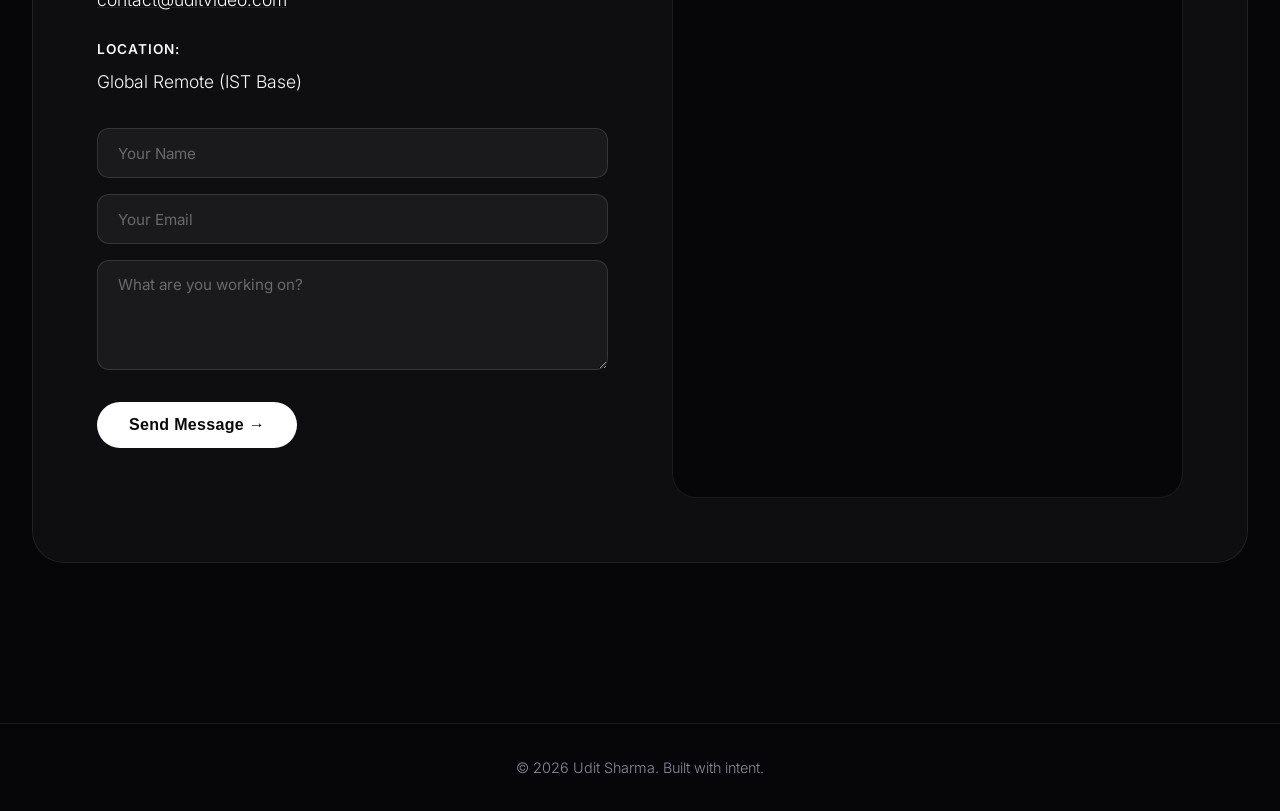
==== commit f332c617: "Restore working contact form: mailto JS handler + form CSS" ====
--- a/index.html
+++ b/index.html
@@ -236,15 +236,19 @@
                         </li>
                     </ul>
 
-                    <div class="contact-cta-group">
-                        <a href="mailto:contact@uditvideo.com" class="btn primary contact-email-btn">
-                            <svg width="18" height="18" viewBox="0 0 24 24" fill="none" stroke="currentColor" stroke-width="2" stroke-linecap="round" stroke-linejoin="round"><path d="M4 4h16c1.1 0 2 .9 2 2v12c0 1.1-.9 2-2 2H4c-1.1 0-2-.9-2-2V6c0-1.1.9-2 2-2z"></path><polyline points="22,6 12,13 2,6"></polyline></svg>
-                            Email Directly
-                        </a>
-                        <a href="https://linkedin.com/in/udit-sharma" target="_blank" class="btn secondary">
-                            LinkedIn
-                        </a>
-                    </div>
+                    <form id="contact-form" class="contact-form" onsubmit="handleContactForm(event)">
+                        <div class="form-group">
+                            <input type="text" id="cf-name" name="name" placeholder="Your Name" required autocomplete="name">
+                        </div>
+                        <div class="form-group">
+                            <input type="email" id="cf-email" name="email" placeholder="Your Email" required autocomplete="email">
+                        </div>
+                        <div class="form-group">
+                            <textarea id="cf-message" name="message" placeholder="What are you working on?" rows="4" required></textarea>
+                        </div>
+                        <button type="submit" class="btn primary submit-btn">Send Message →</button>
+                        <p id="cf-success" style="display:none; color: #4ade80; margin-top: 1rem; font-size: 0.95rem;">✓ Opening your email client now…</p>
+                    </form>
                 </div>
                 
                 <div class="booking-block glass" style="padding: 2rem; width: 100%; border: 1px solid var(--border-subtle); display: flex; flex-direction: column; overflow: hidden; border-radius: 24px;">
--- a/styles.css
+++ b/styles.css
@@ -744,19 +744,49 @@
 }
 
 /* --- Contact Form Styles --- */
-.contact-cta-group {
-    margin-top: 2.5rem;
-    display: flex;
-    flex-direction: row;
+.contact-form {
+    margin-top: 2rem;
+    display: flex;
+    flex-direction: column;
     gap: 1rem;
-    flex-wrap: wrap;
-}
-
-.contact-email-btn {
-    display: inline-flex;
-    align-items: center;
-    gap: 0.6rem;
-}
+}
+
+.form-group input,
+.form-group textarea {
+    width: 100%;
+    padding: 0.9rem 1.25rem;
+    background: rgba(255, 255, 255, 0.05);
+    border: 1px solid rgba(255, 255, 255, 0.12);
+    border-radius: 12px;
+    color: var(--text-primary);
+    font-family: inherit;
+    font-size: 0.95rem;
+    transition: border-color 0.2s ease, background 0.2s ease;
+    outline: none;
+    box-sizing: border-box;
+}
+
+.form-group input:focus,
+.form-group textarea:focus {
+    border-color: rgba(99, 179, 237, 0.6);
+    background: rgba(255, 255, 255, 0.08);
+}
+
+.form-group input::placeholder,
+.form-group textarea::placeholder {
+    color: rgba(255,255,255,0.35);
+}
+
+.form-group textarea {
+    resize: vertical;
+    min-height: 110px;
+}
+
+.submit-btn {
+    align-self: flex-start;
+    margin-top: 0.5rem;
+}
+
 
 /* --- Section Background Injections --- */
 .skills {
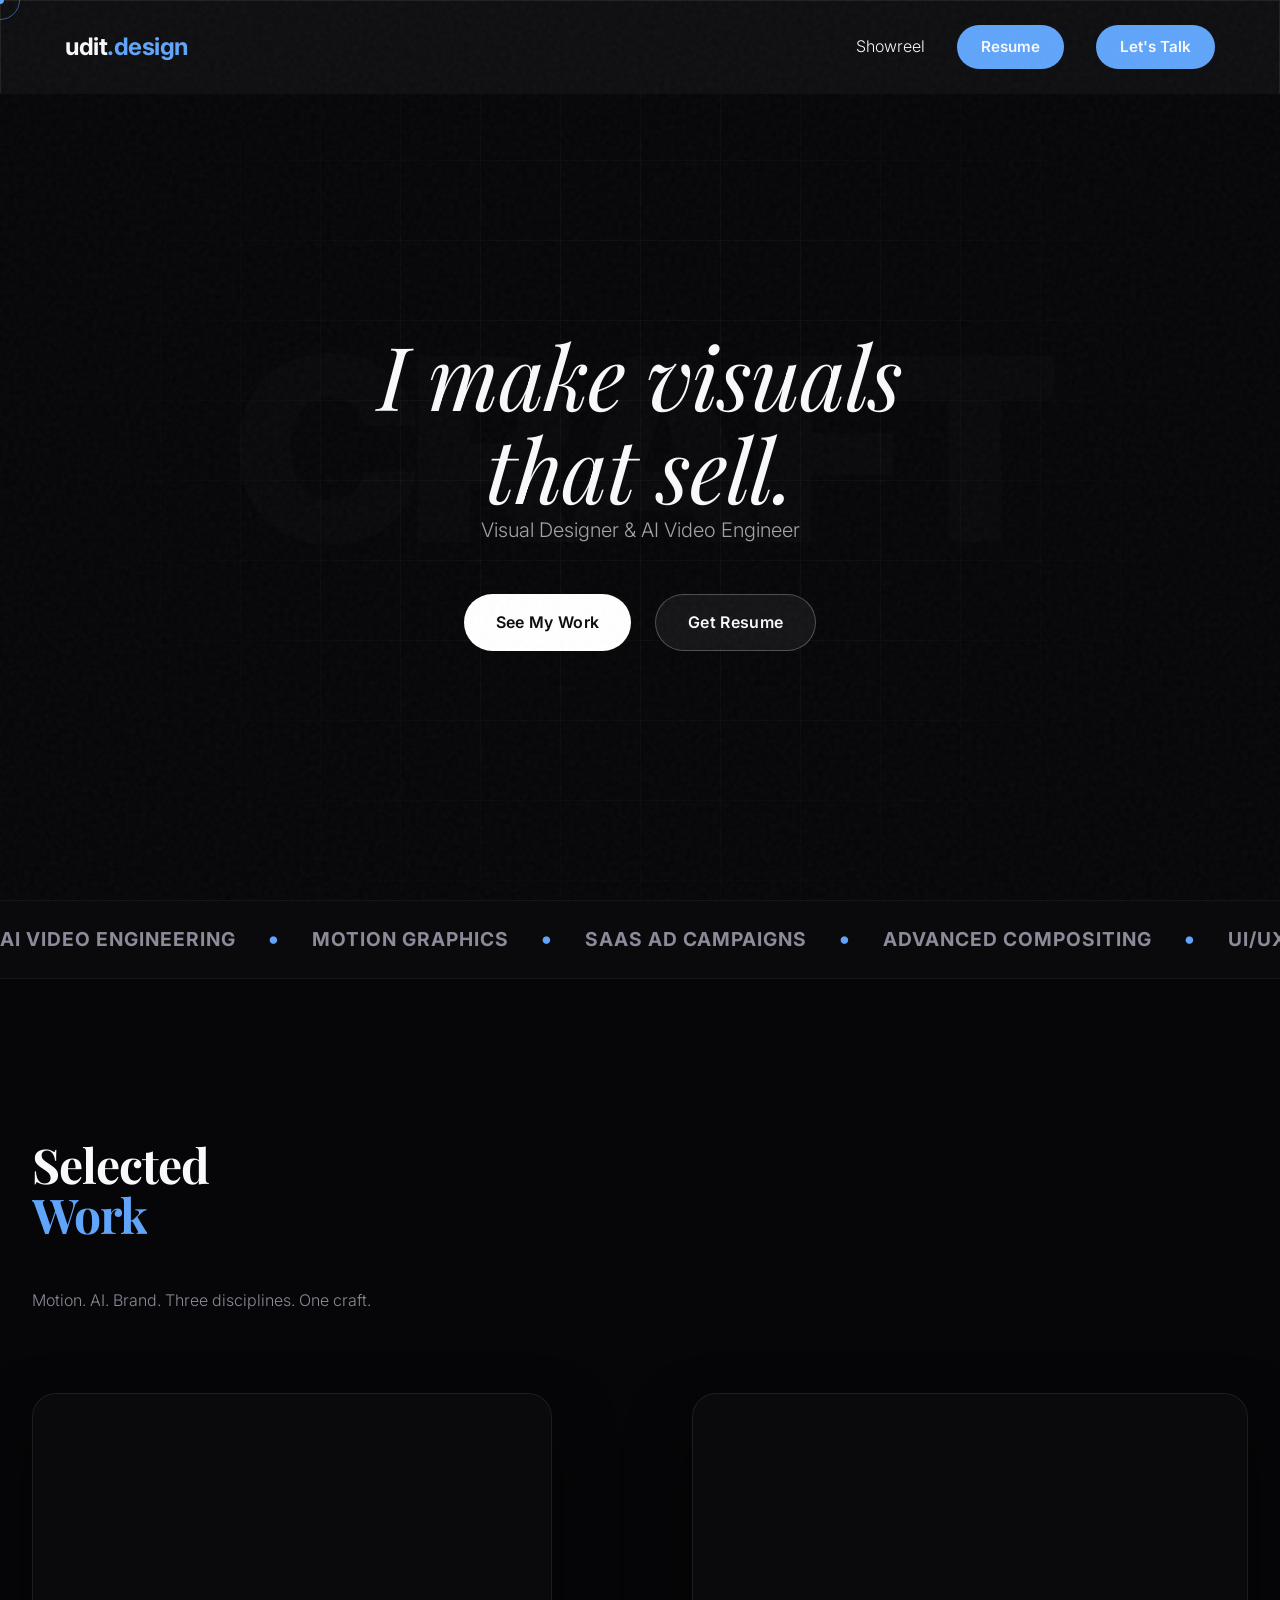
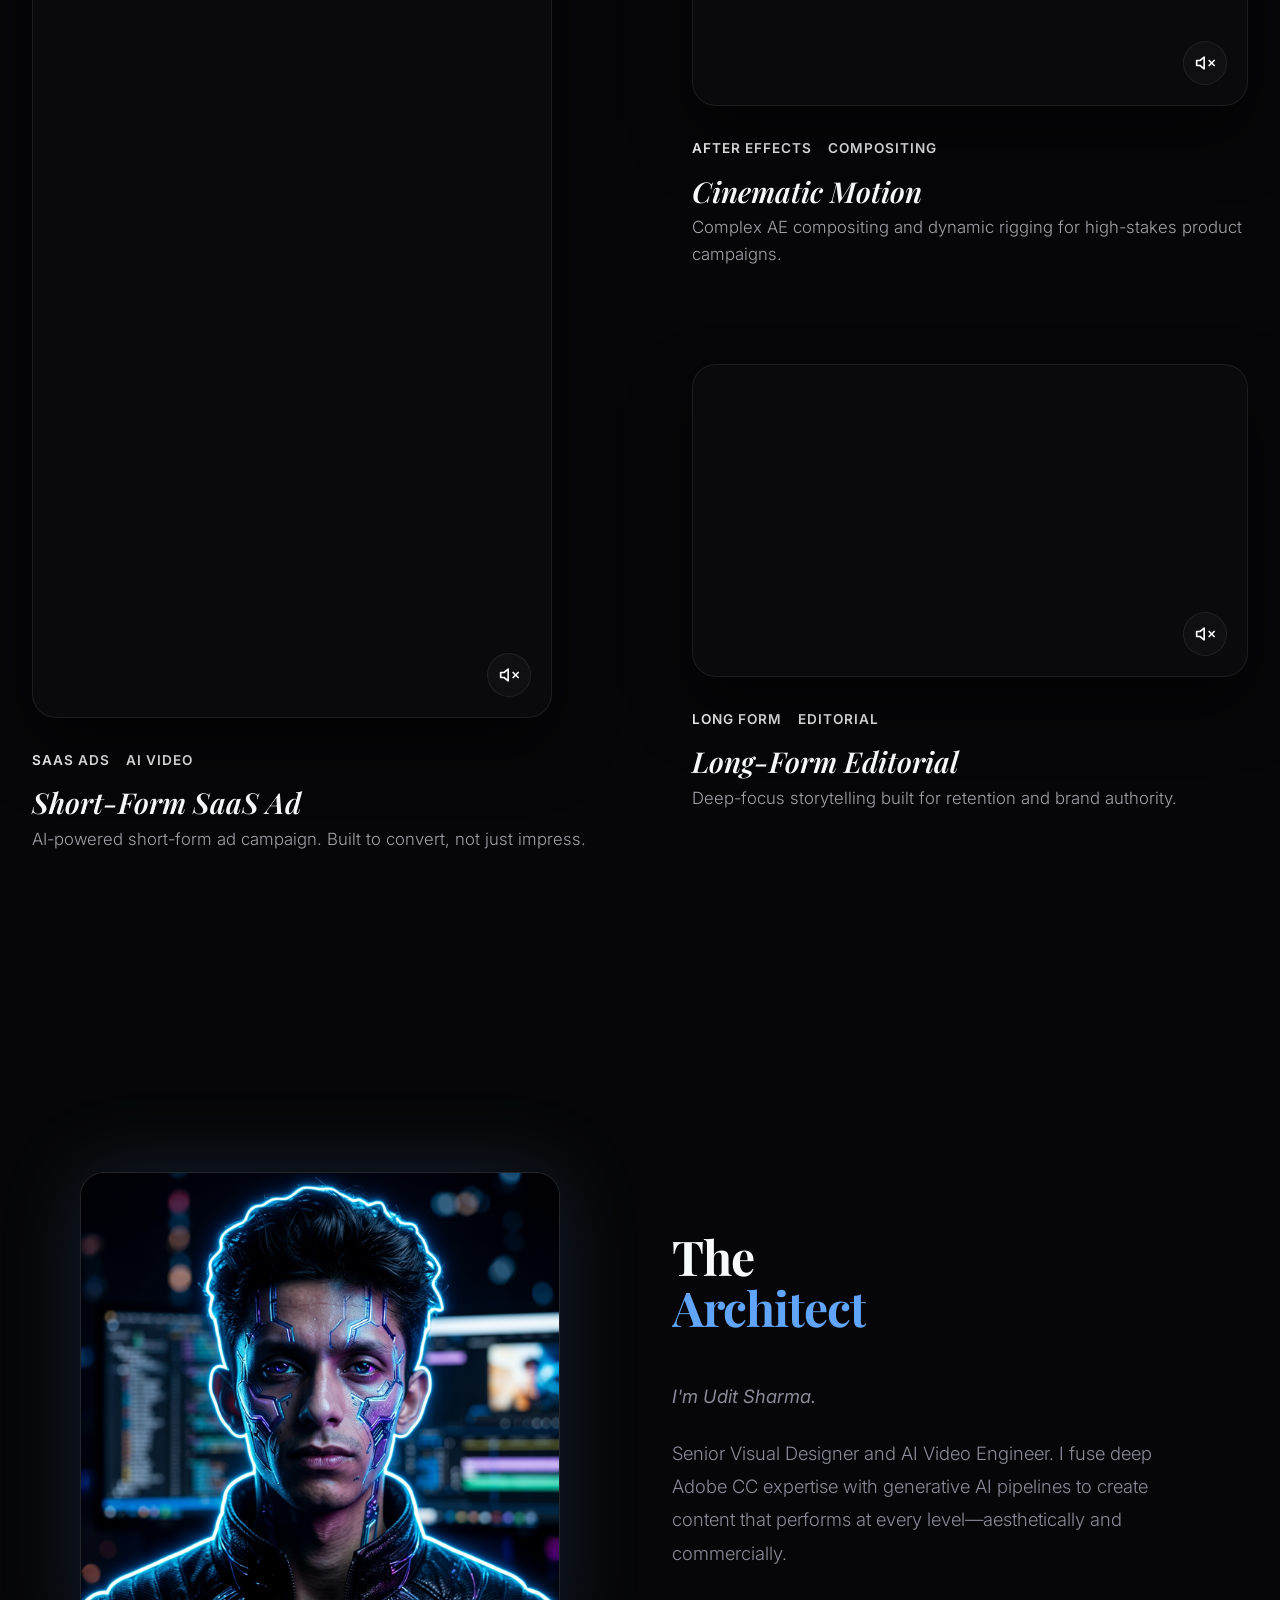
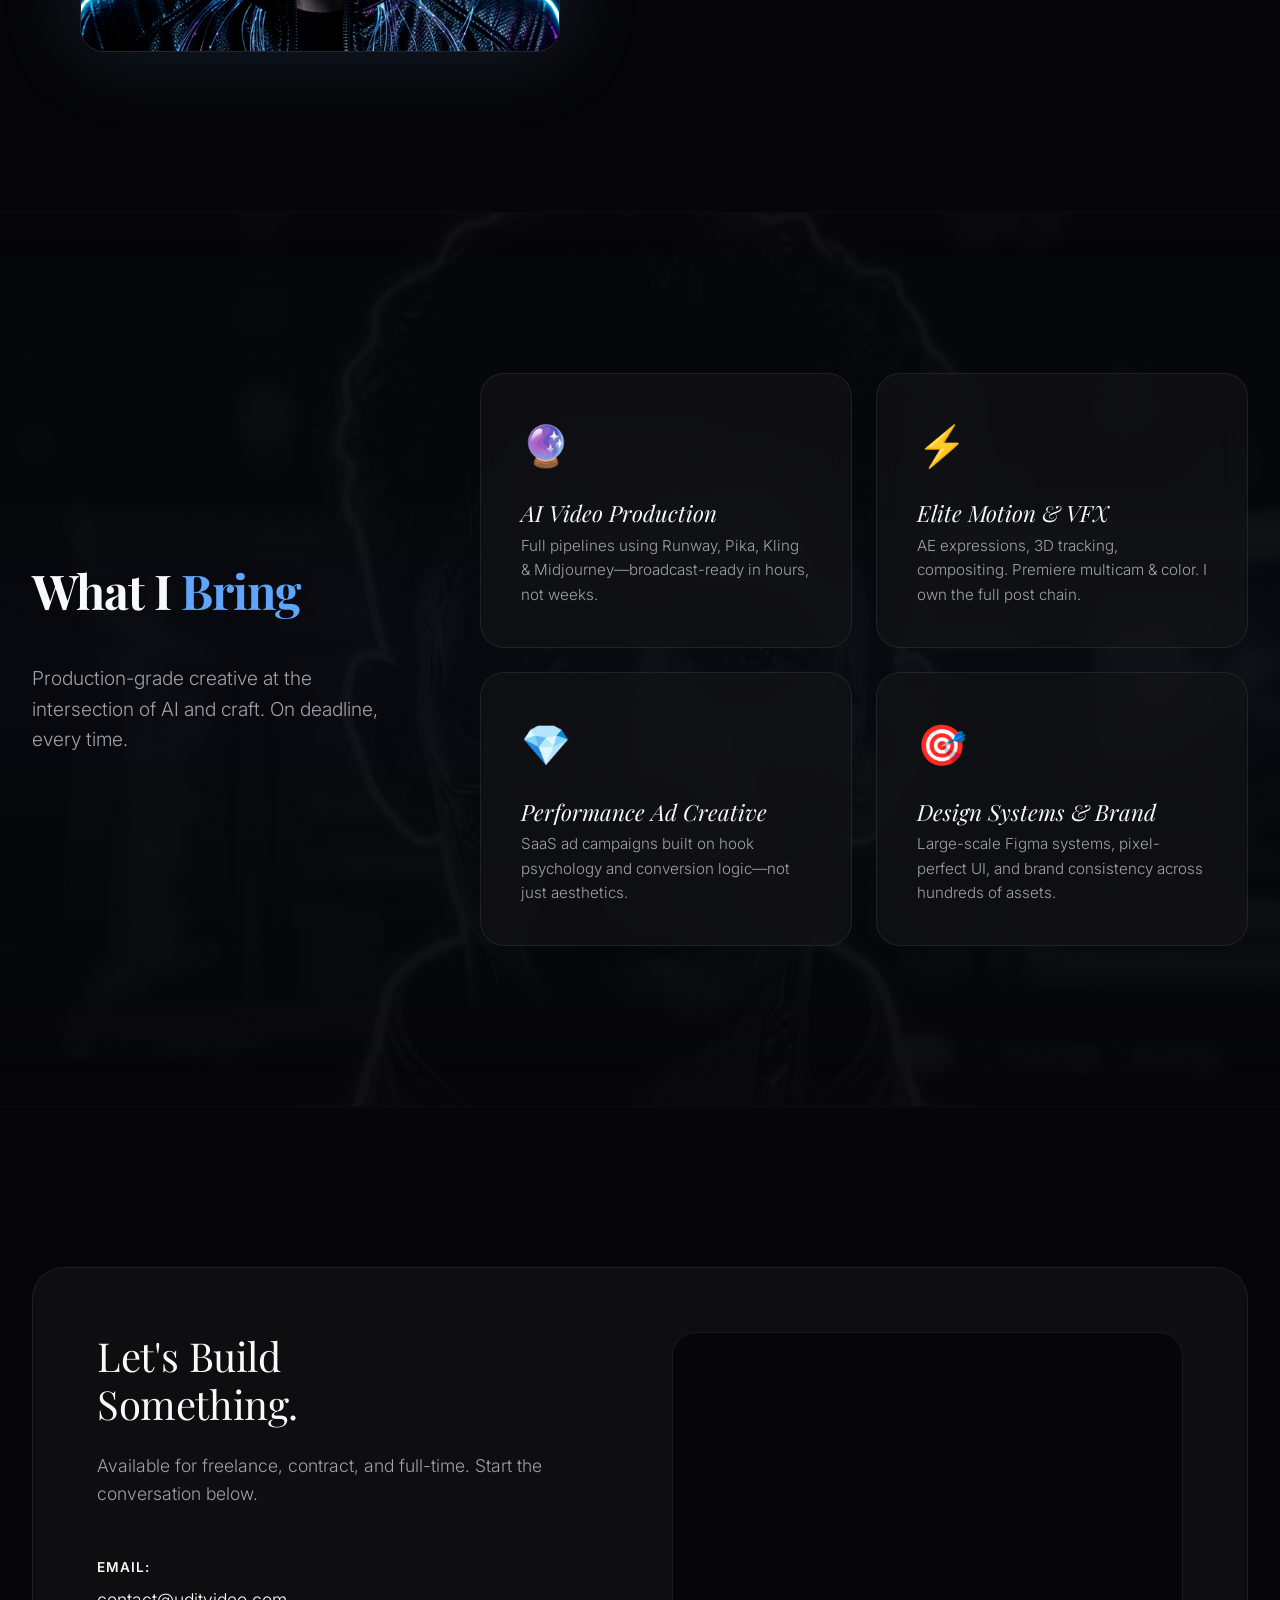
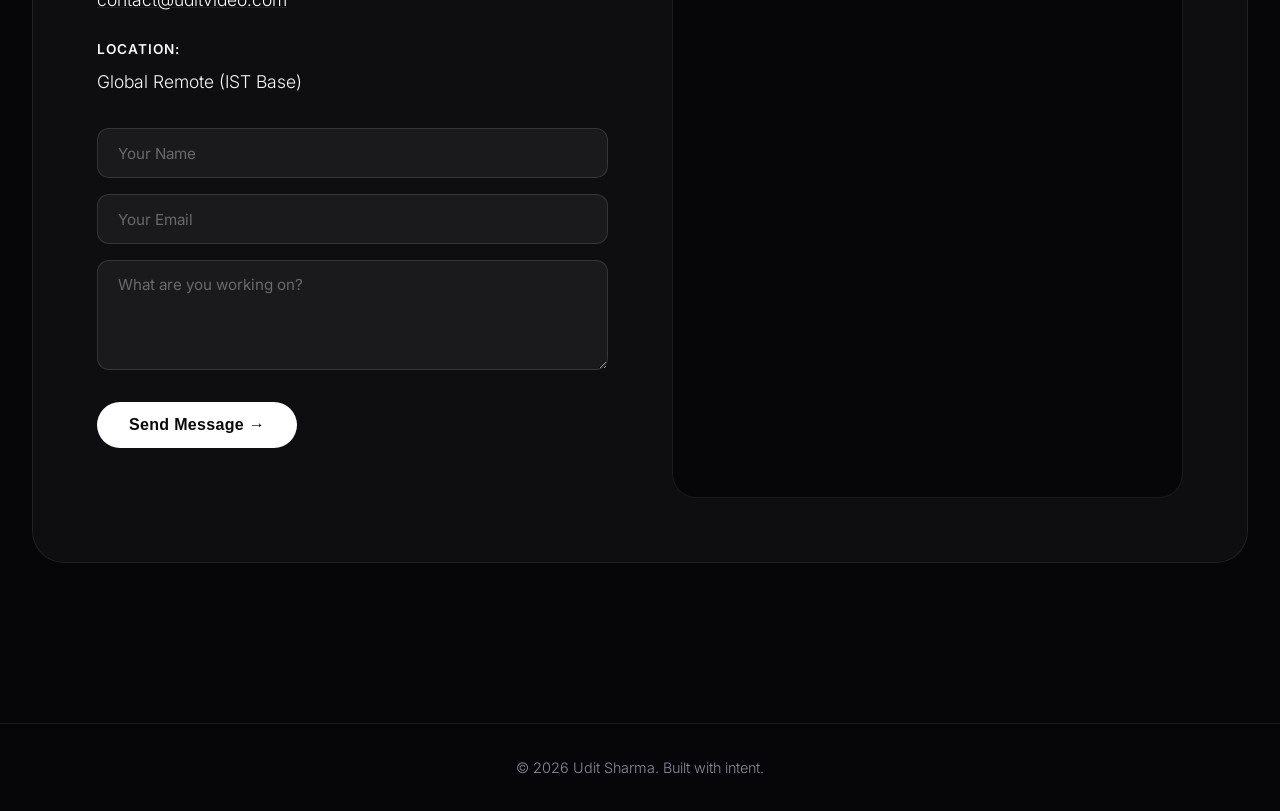
==== commit 7808f53c: "Switch contact form to Web3Forms API for reliable server-side email delivery" ====
--- a/index.html
+++ b/index.html
@@ -236,18 +236,24 @@
                         </li>
                     </ul>
 
-                    <form id="contact-form" class="contact-form" onsubmit="handleContactForm(event)">
+                    <form id="contact-form" class="contact-form">
+                        <!-- Web3Forms: replace YOUR_ACCESS_KEY_HERE with key from web3forms.com -->
+                        <input type="hidden" name="access_key" value="YOUR_ACCESS_KEY_HERE">
+                        <input type="hidden" name="subject" value="New Portfolio Message">
+                        <input type="hidden" name="from_name" value="Udit Portfolio Site">
+                        <input type="checkbox" name="botcheck" style="display:none;">
                         <div class="form-group">
-                            <input type="text" id="cf-name" name="name" placeholder="Your Name" required autocomplete="name">
+                            <input type="text" name="name" placeholder="Your Name" required autocomplete="name">
                         </div>
                         <div class="form-group">
-                            <input type="email" id="cf-email" name="email" placeholder="Your Email" required autocomplete="email">
+                            <input type="email" name="email" placeholder="Your Email" required autocomplete="email">
                         </div>
                         <div class="form-group">
-                            <textarea id="cf-message" name="message" placeholder="What are you working on?" rows="4" required></textarea>
-                        </div>
-                        <button type="submit" class="btn primary submit-btn">Send Message →</button>
-                        <p id="cf-success" style="display:none; color: #4ade80; margin-top: 1rem; font-size: 0.95rem;">✓ Opening your email client now…</p>
+                            <textarea name="message" placeholder="What are you working on?" rows="4" required></textarea>
+                        </div>
+                        <button type="submit" class="btn primary submit-btn">Send Message &rarr;</button>
+                        <p id="cf-success" style="display:none; color: #4ade80; margin-top: 1rem; font-size: 0.95rem;">&#10003; Message sent! I'll get back to you soon.</p>
+                        <p id="cf-error" style="display:none; color: #f87171; margin-top: 1rem; font-size: 0.95rem;">&#9888; Something went wrong. Try emailing directly.</p>
                     </form>
                 </div>
                 
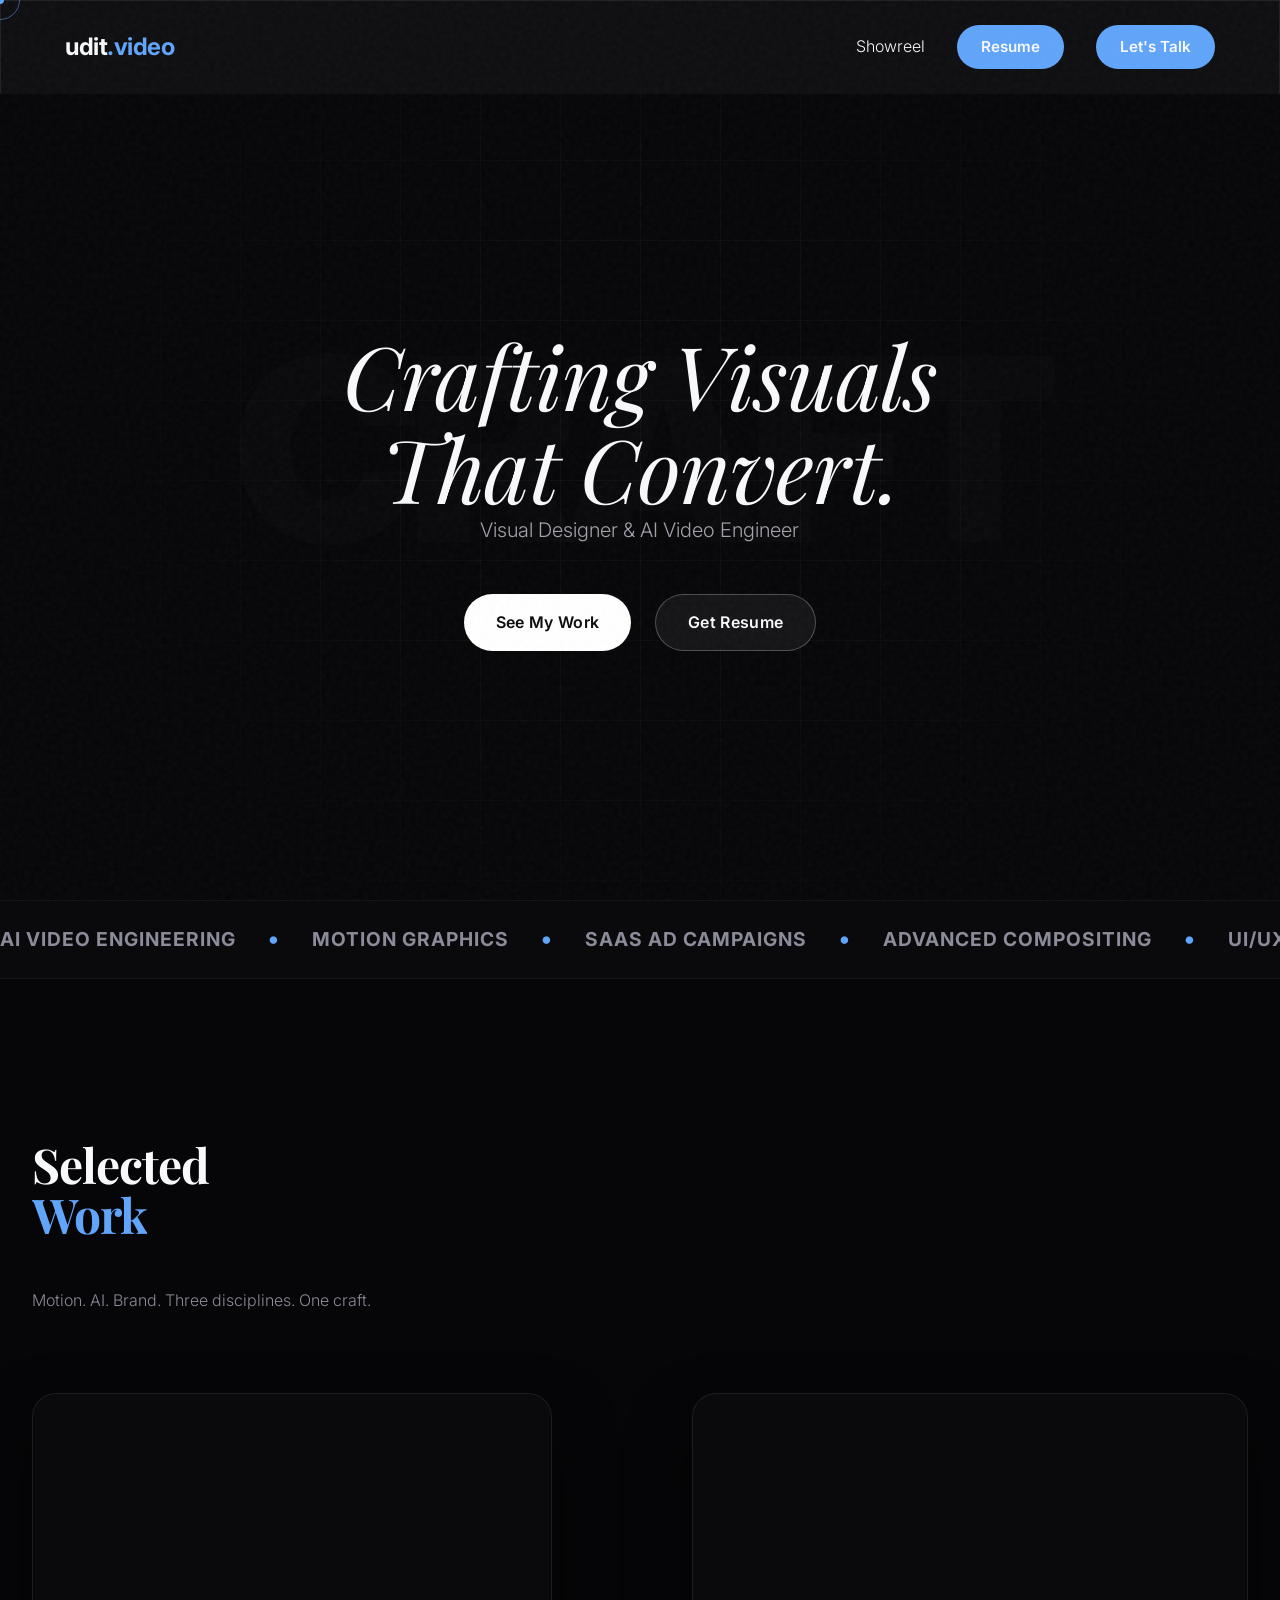
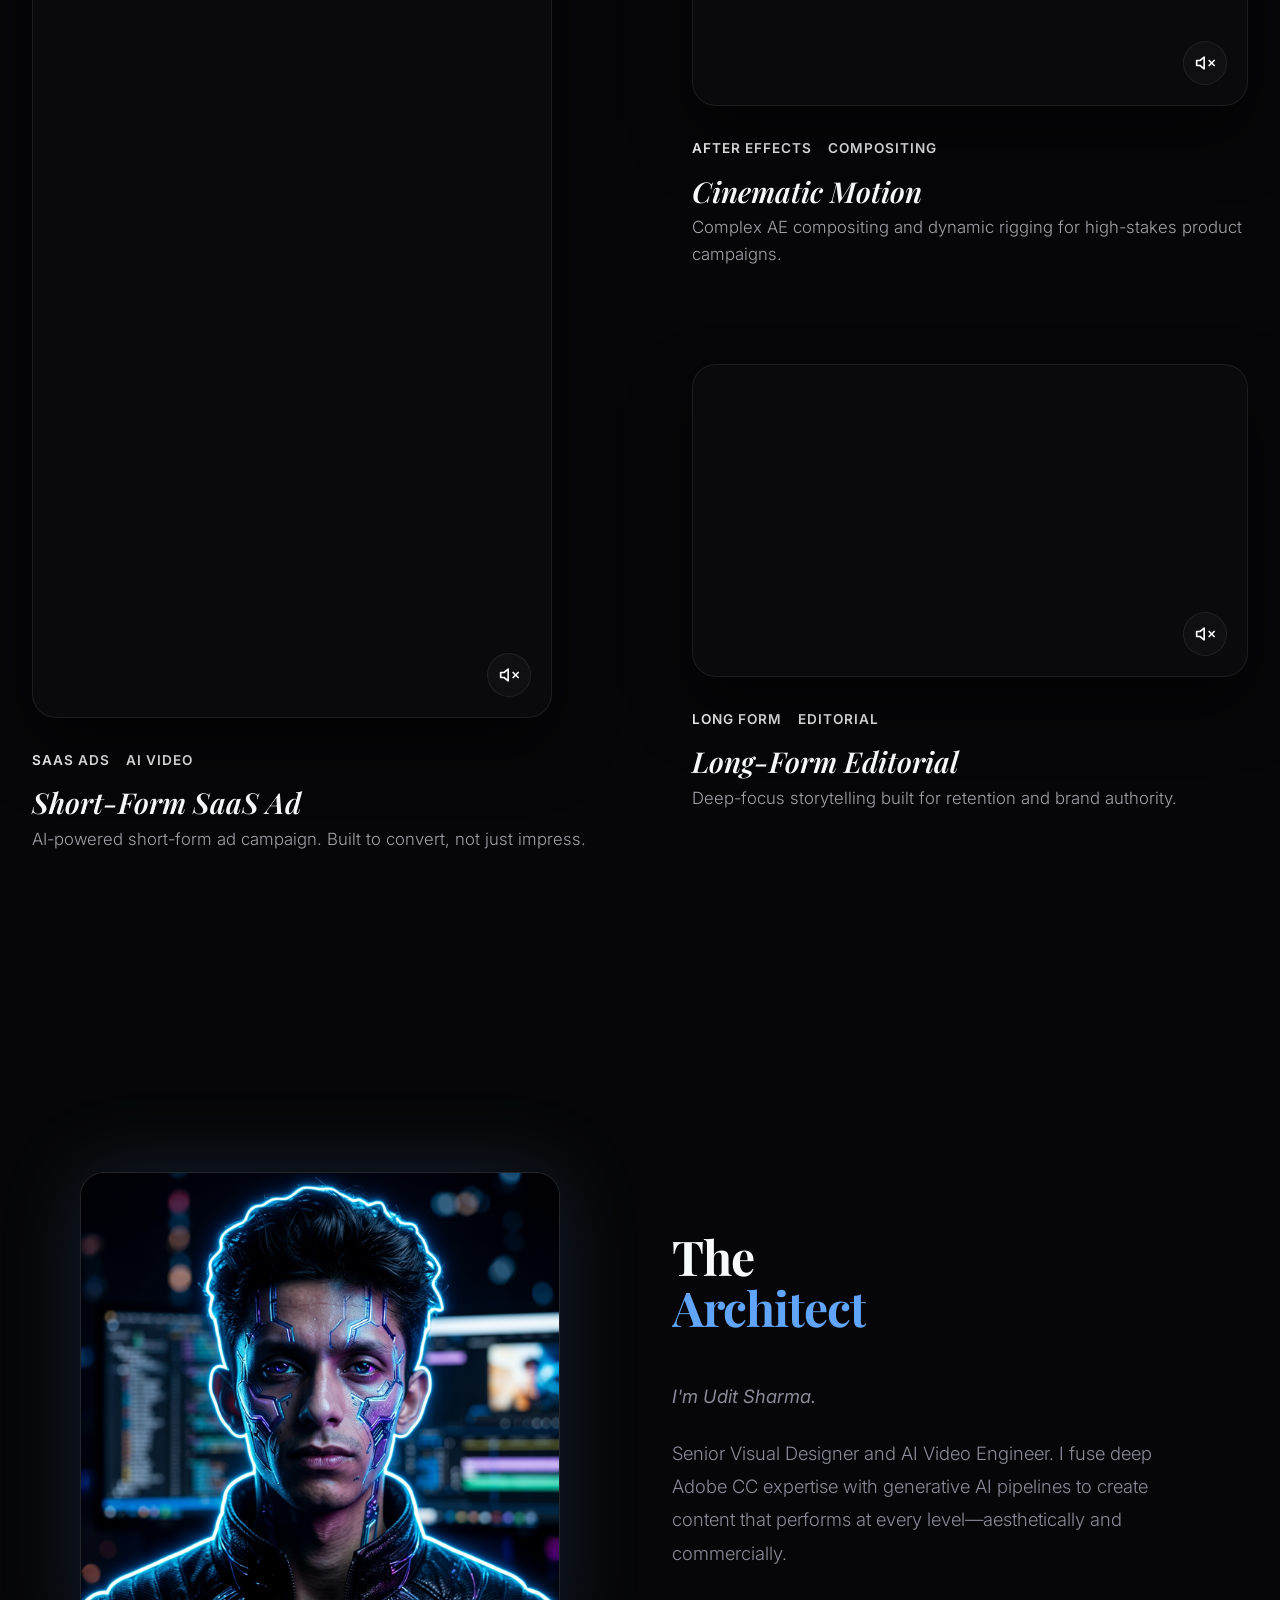
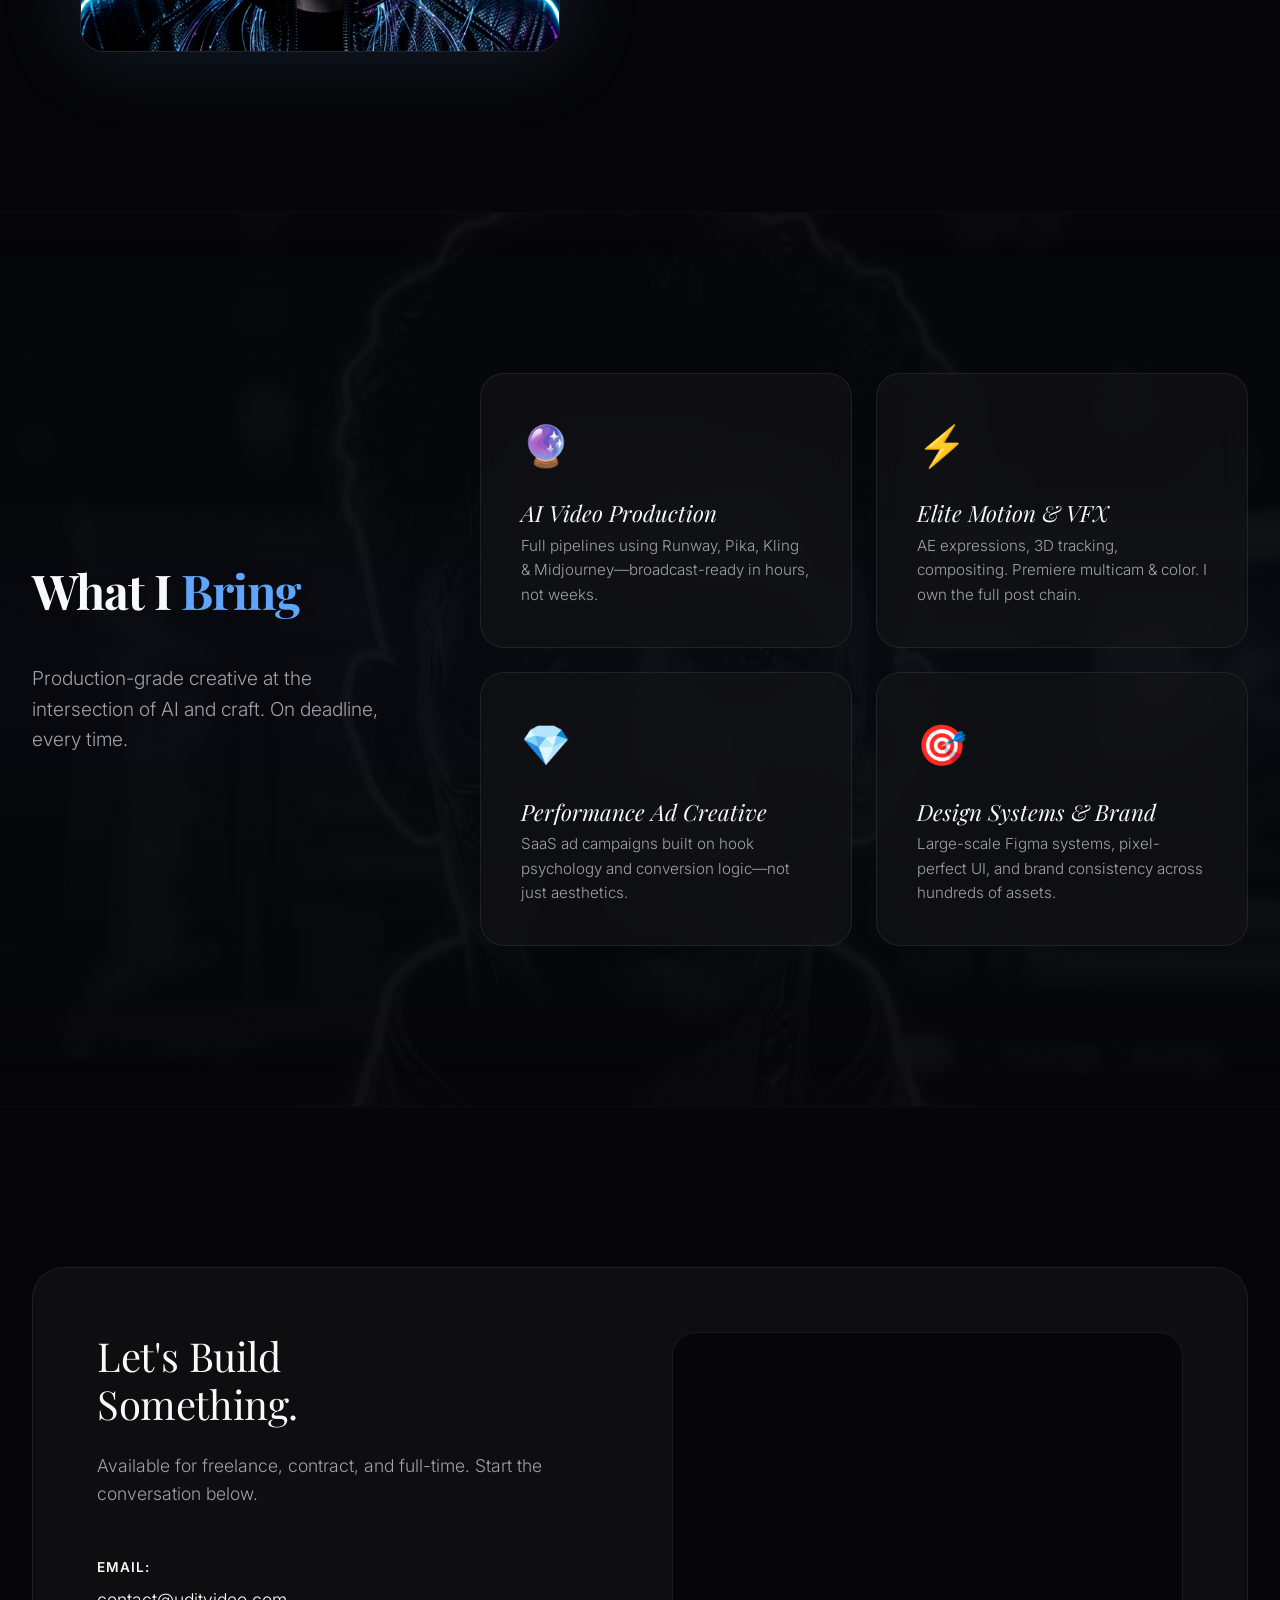
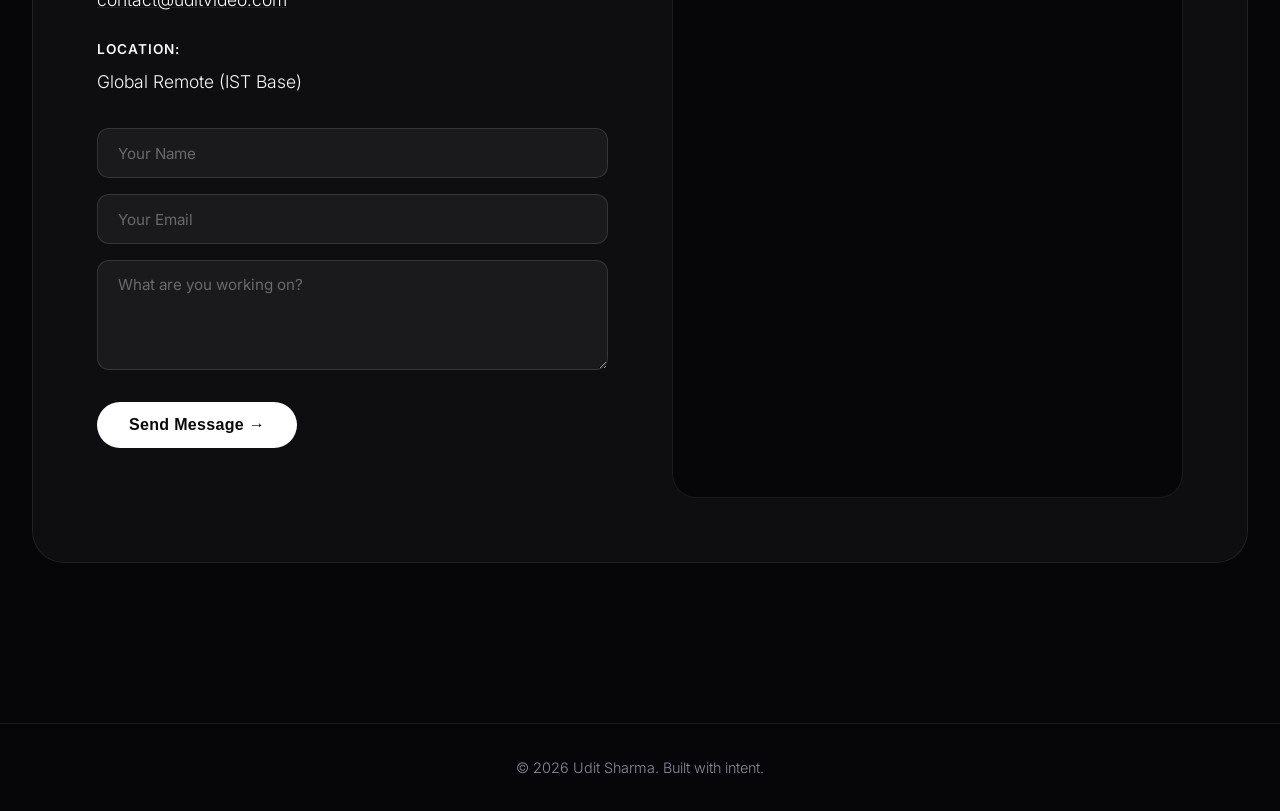
==== commit 269813c6: "Update hero: 'Crafting Visuals That Convert.' + logo to udit.video" ====
--- a/index.html
+++ b/index.html
@@ -25,7 +25,7 @@
 
     <!-- Navigation -->
     <nav class="navbar glass">
-        <a href="#" class="logo">udit<span>.design</span></a>
+        <a href="#" class="logo">udit<span>.video</span></a>
         <button class="nav-toggle" aria-label="Toggle menu" onclick="this.parentElement.classList.toggle('nav-open')">
             <span></span><span></span><span></span>
         </button>
@@ -43,7 +43,7 @@
         <div class="hero-gradient-overlay"></div>
         
         <div class="hero-content container">
-            <h1 class="hero-title reveal-up">I make visuals<br><span>that sell.</span></h1>
+            <h1 class="hero-title reveal-up">Crafting Visuals<br><span>That Convert.</span></h1>
             <p class="hero-subtitle reveal-up delay-1">Visual Designer & AI Video Engineer</p>
             <div class="hero-actions reveal-up delay-2">
                 <a href="#work" class="btn primary">See My Work</a>
@@ -238,7 +238,7 @@
 
                     <form id="contact-form" class="contact-form">
                         <!-- Web3Forms: replace YOUR_ACCESS_KEY_HERE with key from web3forms.com -->
-                        <input type="hidden" name="access_key" value="YOUR_ACCESS_KEY_HERE">
+                        <input type="hidden" name="access_key" value="0ab5e64e-dcd3-4797-8d57-90a08b50ce56">
                         <input type="hidden" name="subject" value="New Portfolio Message">
                         <input type="hidden" name="from_name" value="Udit Portfolio Site">
                         <input type="checkbox" name="botcheck" style="display:none;">
